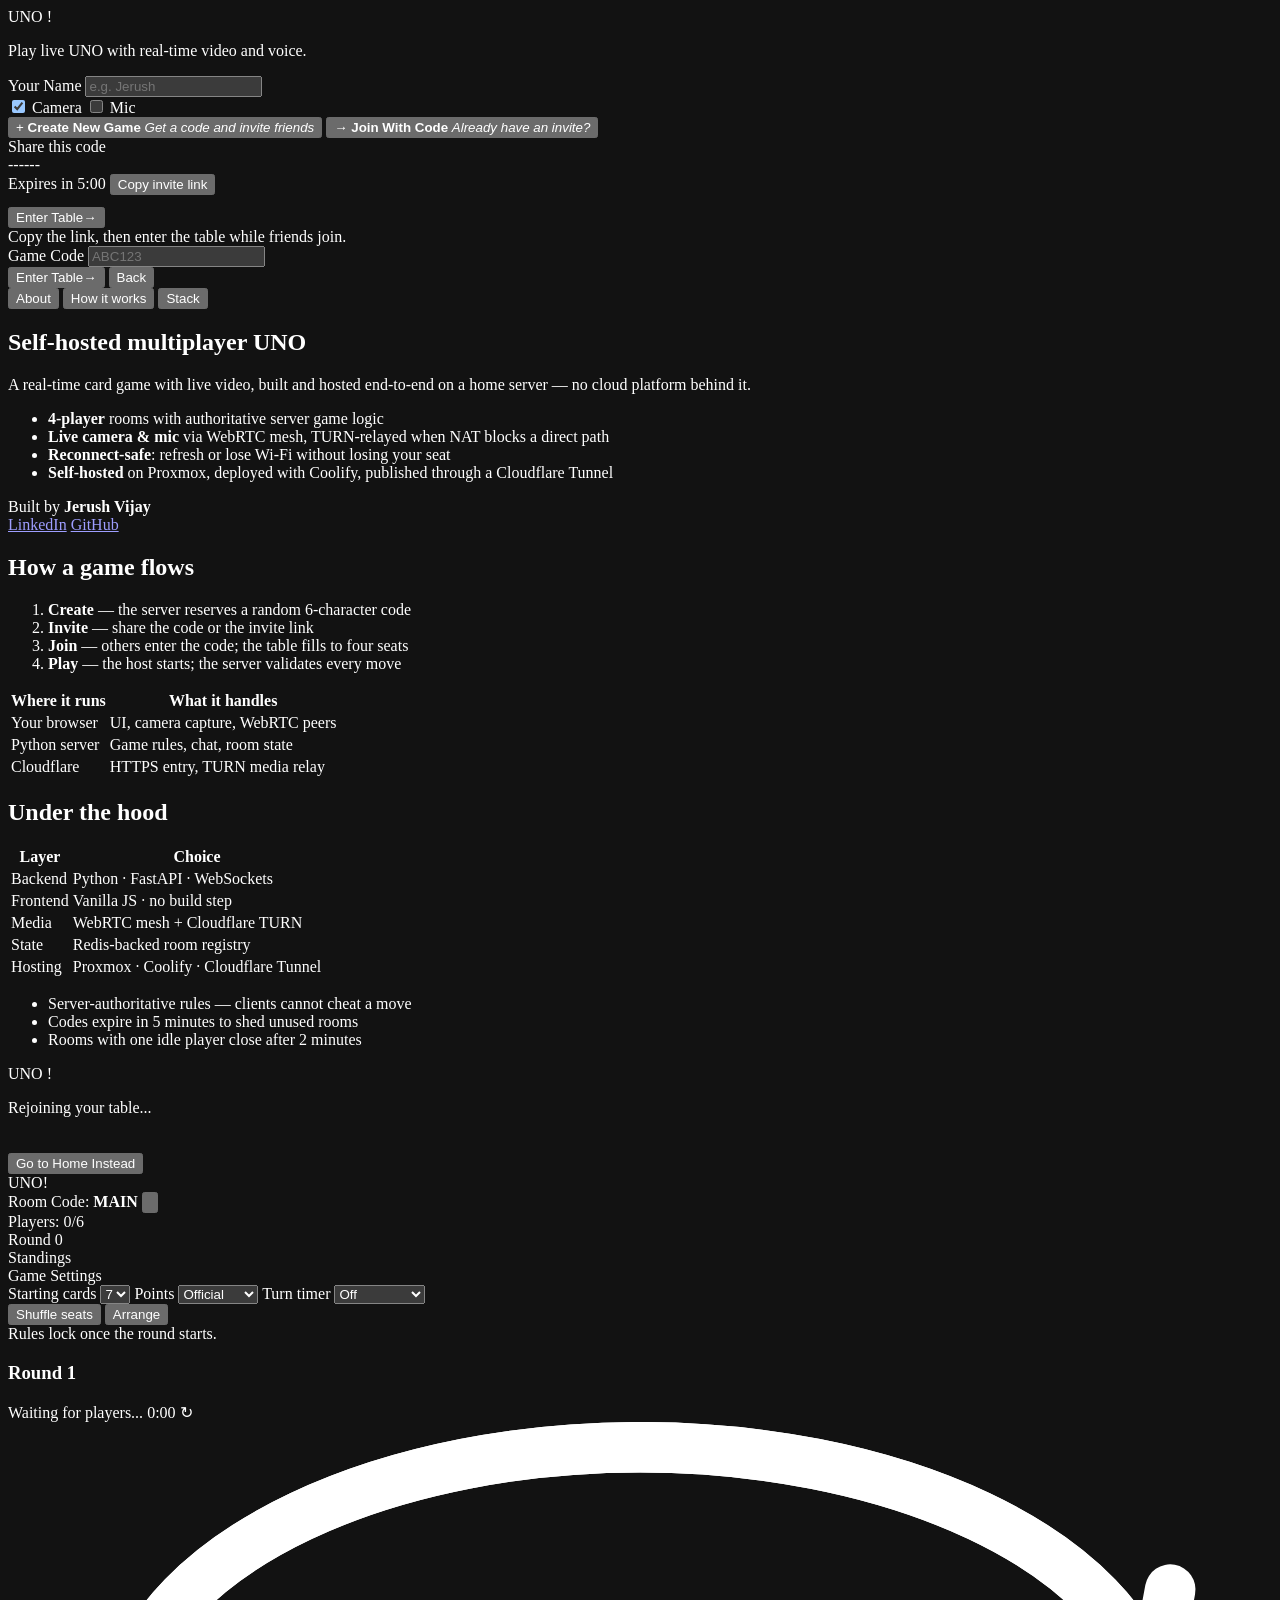
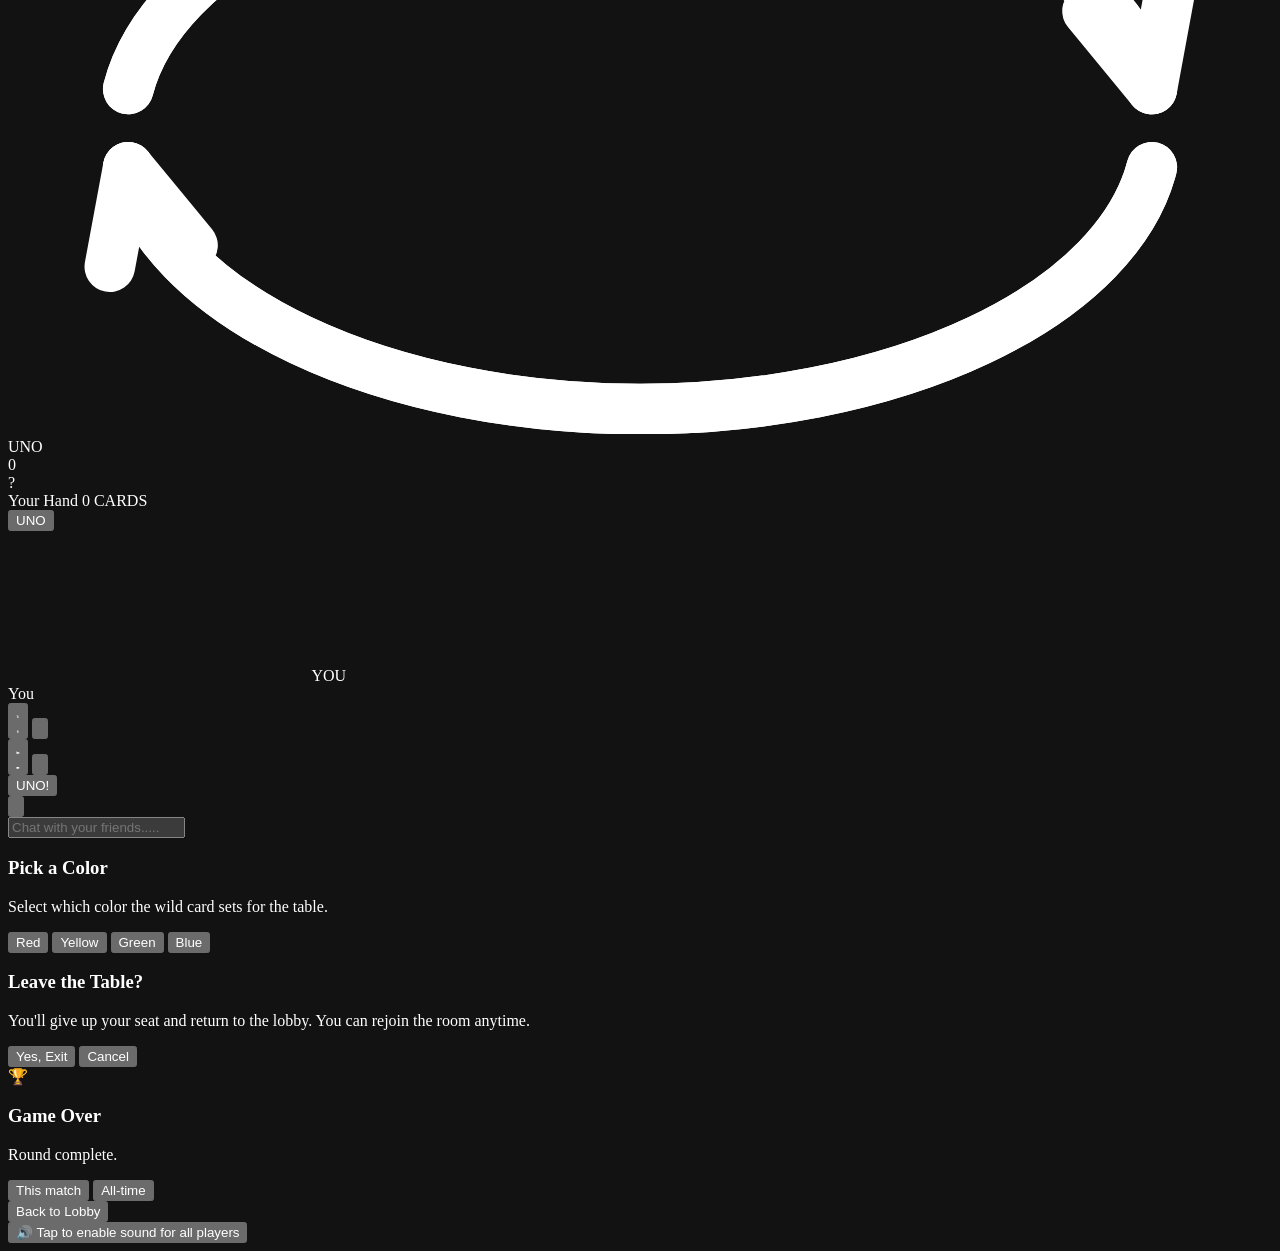
==== static/index.html @ 20436a04 "Fix the direction ring: draw it solid, and unify the type scale The ring shipped dashed. stroke-dash" ====
<!DOCTYPE html>
<html lang="en">
<head>
<meta charset="UTF-8"/>
<meta name="viewport" content="width=device-width, initial-scale=1.0, maximum-scale=1.0, user-scalable=no, viewport-fit=cover"/>
<title>UNO Online — Live Video Arena</title>
<meta name="color-scheme" content="dark"/>
<meta http-equiv="Cache-Control" content="no-cache, no-store, must-revalidate"/>
<meta http-equiv="Pragma" content="no-cache"/>
<meta http-equiv="Expires" content="0"/>
<link rel="preconnect" href="https://fonts.googleapis.com"/>
<link rel="preconnect" href="https://fonts.gstatic.com" crossorigin="anonymous"/>
<link href="https://fonts.googleapis.com/css2?family=Jersey+10&family=Roboto+Mono:wght@400;500;600;700&display=swap" rel="stylesheet"/>
<link rel="stylesheet" href="/style.css"/>
</head>
<body>

<div class="ambient-bg" id="ambientBg"></div>

<!-- ============================ WELCOME / HOME ============================ -->
<div id="home">
  <div class="home-shell">

    <!-- LEFT: the two actions a player actually needs -->
    <section class="home-actions">
      <div class="lobby-brand">
        <span class="logo-uno">UNO</span>
        <span class="logo-excl">!</span>
      </div>
      <p class="home-tagline">Play live UNO with real-time video and voice.</p>

      <div class="form-group">
        <label for="inputName">Your Name</label>
        <input type="text" id="inputName" maxlength="20" placeholder="e.g. Jerush" autocomplete="off"/>
      </div>

      <div class="media-toggles">
        <label class="media-toggle-card">
          <input type="checkbox" id="checkCamera" checked/>
          <span>Camera</span>
        </label>
        <label class="media-toggle-card">
          <input type="checkbox" id="checkMic"/>
          <span>Mic</span>
        </label>
      </div>

      <button class="btn-action btn-create" id="btnCreateGame">
        <span class="btn-action-icon">&#43;</span>
        <span class="btn-action-copy">
          <strong>Create New Game</strong>
          <em>Get a code and invite friends</em>
        </span>
      </button>

      <button class="btn-action btn-join" id="btnShowJoin">
        <span class="btn-action-icon">&#8594;</span>
        <span class="btn-action-copy">
          <strong>Join With Code</strong>
          <em>Already have an invite?</em>
        </span>
      </button>

      <!-- shown after Create: the generated code + copy link -->
      <div class="code-panel hidden" id="codePanel">
        <div class="code-panel-label">Share this code</div>
        <div class="code-value" id="codeValue">------</div>
        <div class="code-meta">
          <span id="codeCountdown">Expires in 5:00</span>
          <button class="code-copy" id="btnCopyInvite" type="button">Copy invite link</button>
        </div>
        <button class="btn-primary" id="btnEnterTable" style="margin-top:12px;">
          <span>Enter Table</span><span>&rarr;</span>
        </button>
        <div class="code-hint" id="codeHint">Copy the link, then enter the table while friends join.</div>
      </div>

      <!-- shown after Join: the code entry form -->
      <div class="join-panel hidden" id="joinPanel">
        <div class="form-group">
          <label for="inputCode">Game Code</label>
          <input type="text" id="inputCode" maxlength="6" placeholder="ABC123"
                 autocomplete="off" autocapitalize="characters" spellcheck="false"/>
        </div>
        <button class="btn-primary" id="btnJoinWithCode">
          <span>Enter Table</span><span>&rarr;</span>
        </button>
        <button class="btn-ghost" id="btnCancelJoin" type="button">Back</button>
      </div>

      <div class="lobby-err" id="lobbyErr"></div>
    </section>

    <!-- RIGHT: compact portfolio / how-it-works, no scrolling -->
    <section class="home-info">
      <div class="info-tabs" role="tablist">
        <button class="info-tab active" data-tab="about" role="tab">About</button>
        <button class="info-tab" data-tab="how" role="tab">How it works</button>
        <button class="info-tab" data-tab="stack" role="tab">Stack</button>
      </div>

      <div class="info-body">
        <div class="info-pane active" data-pane="about">
          <h2>Self-hosted multiplayer UNO</h2>
          <p class="info-lede">
            A real-time card game with live video, built and hosted end-to-end
            on a home server &mdash; no cloud platform behind it.
          </p>
          <ul class="info-points">
            <li><b>4-player</b> rooms with authoritative server game logic</li>
            <li><b>Live camera &amp; mic</b> via WebRTC mesh, TURN-relayed when NAT blocks a direct path</li>
            <li><b>Reconnect-safe</b>: refresh or lose Wi-Fi without losing your seat</li>
            <li><b>Self-hosted</b> on Proxmox, deployed with Coolify, published through a Cloudflare Tunnel</li>
          </ul>
          <div class="info-built">
            <span class="info-built-label">Built by</span>
            <strong>Jerush Vijay</strong>
          </div>
          <div class="info-links">
            <a href="https://www.linkedin.com/in/jerush-vijay-8222a5317/" target="_blank" rel="noopener">LinkedIn</a>
            <a href="https://github.com/jrush-vj" target="_blank" rel="noopener">GitHub</a>
          </div>
        </div>

        <div class="info-pane" data-pane="how">
          <h2>How a game flows</h2>
          <ol class="info-steps">
            <li><b>Create</b> &mdash; the server reserves a random 6-character code</li>
            <li><b>Invite</b> &mdash; share the code or the invite link</li>
            <li><b>Join</b> &mdash; others enter the code; the table fills to four seats</li>
            <li><b>Play</b> &mdash; the host starts; the server validates every move</li>
          </ol>
          <table class="info-table">
            <thead><tr><th>Where it runs</th><th>What it handles</th></tr></thead>
            <tbody>
              <tr><td>Your browser</td><td>UI, camera capture, WebRTC peers</td></tr>
              <tr><td>Python server</td><td>Game rules, chat, room state</td></tr>
              <tr><td>Cloudflare</td><td>HTTPS entry, TURN media relay</td></tr>
            </tbody>
          </table>
        </div>

        <div class="info-pane" data-pane="stack">
          <h2>Under the hood</h2>
          <table class="info-table">
            <thead><tr><th>Layer</th><th>Choice</th></tr></thead>
            <tbody>
              <tr><td>Backend</td><td>Python &middot; FastAPI &middot; WebSockets</td></tr>
              <tr><td>Frontend</td><td>Vanilla JS &middot; no build step</td></tr>
              <tr><td>Media</td><td>WebRTC mesh + Cloudflare TURN</td></tr>
              <tr><td>State</td><td>Redis-backed room registry</td></tr>
              <tr><td>Hosting</td><td>Proxmox &middot; Coolify &middot; Cloudflare Tunnel</td></tr>
            </tbody>
          </table>
          <ul class="info-points">
            <li>Server-authoritative rules &mdash; clients cannot cheat a move</li>
            <li>Codes expire in 5 minutes to shed unused rooms</li>
            <li>Rooms with one idle player close after 2 minutes</li>
          </ul>
        </div>
      </div>
    </section>

  </div>
</div>

<!-- ============================ RECONNECT SCREEN ============================ -->
<div id="reconnectScreen" class="hidden">
  <div class="lobby-modal">
    <div class="lobby-brand">
      <span class="logo-uno">UNO</span>
      <span class="logo-excl">!</span>
    </div>
    <p class="lobby-tagline" id="reconnectText">Rejoining your table...</p>
    <div class="spinner"></div>
    <button class="btn-primary" id="btnCancelReconnect" style="margin-top:20px;">Go to Home Instead</button>
  </div>
</div>

<!-- ============================ GAME VIEW ============================ -->
<div id="game-view">

  <!-- ---------------------------------------------------------------------
       TOP BAR — Figma: 0,0 1920x60 · fill #000 · 0.5px #1E1E1E inside stroke
       UNO! logo 64px Jersey 10 @ x36/y-5 · Room Code chip 299x40 @ x1611/y10
       --------------------------------------------------------------------- -->
  <header class="top-bar">
    <div class="top-bar-brand">
      <span class="logo-uno">UNO</span><span class="logo-excl">!</span>
    </div>

    <div class="top-bar-actions">
      <div class="room-chip" id="btnCopyRoom" title="Click to copy the invite link">
        <span class="room-chip-label">Room Code:</span>
        <strong class="room-chip-code" id="headerRoomLabel">MAIN</strong>
        <button class="room-chip-copy" id="btnCopyRoomIcon" type="button" title="Copy invite link">
          <svg viewBox="0 0 24 24" fill="none" stroke="currentColor" stroke-width="2"
               stroke-linecap="round" stroke-linejoin="round" aria-hidden="true">
            <rect x="9" y="9" width="12.5" height="12.5" rx="2.6"/>
            <path d="M5.6 15.6H5a2.2 2.2 0 0 1-2.2-2.2V5.2A2.2 2.2 0 0 1 5 3h8.2a2.2 2.2 0 0 1 2.2 2.2V6"/>
          </svg>
        </button>
      </div>
      <div class="player-count-chip" id="playerCountChip">Players: 0/6</div>
      <div class="player-count-chip" id="roundChip" title="Round number">Round 0</div>
    </div>
  </header>

  <main class="table-view" id="tableView">

    <!-- =====================================================================
         OPPONENT SEATS — generated at runtime.
         The tiles are placed on an arc around the table by layoutTable(), one
         tile per seated opponent, so 1..5 opponents always sit symmetrically
         instead of leaving hardcoded gaps. Empty seats are not rendered.
         ===================================================================== -->
    <div id="seatLayer" class="seat-layer"></div>

    <!-- Mid-game standings, bottom-left. Kept out of the way of the seats. -->
    <div class="match-leaderboard" id="matchLeaderboard">
      <div class="match-leaderboard-title">Standings</div>
      <div id="matchLeaderboardRows"></div>
    </div>

    <!-- Host-only rules panel, shown in the lobby before a round starts. -->
    <div class="settings-panel hidden" id="settingsPanel">
      <div class="settings-title">Game Settings</div>
      <label class="settings-row">
        <span>Starting cards</span>
        <select id="setStartingCards">
          <option value="7">7</option>
          <option value="5">5</option>
        </select>
      </label>
      <label class="settings-row">
        <span>Points</span>
        <select id="setPointsMode">
          <option value="official">Official</option>
          <option value="wins">Wins only</option>
        </select>
      </label>
      <label class="settings-row">
        <span>Turn timer</span>
        <select id="setTurnTimer">
          <option value="0">Off</option>
          <option value="30">30 seconds</option>
          <option value="60">60 seconds</option>
        </select>
      </label>
      <div class="settings-actions">
        <button type="button" id="btnShuffleSeats">Shuffle seats</button>
        <button type="button" id="btnArrangeSeats">Arrange</button>
      </div>
      <div class="settings-lock" id="settingsLock">Rules lock once the round starts.</div>
    </div>

    <!-- Shown to everyone the moment a round begins. -->
    <div class="round-toast" id="roundToast">
      <h3 id="roundToastTitle">Round 1</h3>
      <ul id="roundToastList"></ul>
    </div>

    <!-- Prebuilt opponent tile used as the template for each seat. Cloned and
         positioned by layoutTable(); never displayed itself. -->
    <template id="seatTemplate">
      <div class="seat-slot">
        <div class="player-pod">
          <button class="btn-kick-player" type="button" title="Kick player" aria-label="Kick player" hidden>Kick</button>
          <span class="seat-order-badge" hidden></span>
          <div class="camera-box">
            <video autoplay playsinline webkit-playsinline muted></video>
            <audio autoplay class="peer-audio" muted></audio>
            <div class="mic-meter"><div class="mic-meter-fill"></div></div>
            <span class="cam-name-text">Player</span>
            <span class="seat-score-text">0</span>
          </div>
          <div class="opp-card-tray"></div>
        </div>
      </div>
    </template>

    <!-- =================================================================
         CENTRE OF THE TABLE — the empty void in the Figma frame.
         Every game element lives here so the shell stays pixel-identical:
         turn banner · draw + discard piles · opponent card counts · my hand
         ================================================================= -->
    <div class="table-center" id="feltTable">

      <div class="table-turn-banner" id="tableTurnBanner">
        <span class="turn-pulse-dot"></span>
        <span class="turn-banner-text" id="turnBannerText">Waiting for players...</span>
        <span class="turn-banner-sep"></span>
        <span class="turn-timer-chip" id="turnTimerChip">0:00</span>
        <span class="direction-arrow-orb" id="directionArrow" title="Play direction">&#8635;</span>
        <span class="color-status-orb" id="colorOrb" style="background:#444;color:#444;"></span>
      </div>

      <div class="table-piles">
        <!-- Play-direction ring: a loop of two arcs, each ending in an
             arrowhead, wrapping the draw and discard piles so the direction
             reads from the middle of the table rather than only from the small
             glyph in the banner.

             It is an ellipse, not a circle. The piles are wider than they are
             tall, and the centre column is packed between the turn banner and
             the Start button, so a circle wide enough to clear the cards would
             run through both.

             The arrowheads sit at the far left and far right, where the ring
             has room to spare, rather than at the top and bottom where the
             banner and the button crowd it. Left-pointing-up plus
             right-pointing-down is how clockwise reads.

             The arcs are drawn solid. An earlier version dashed the ring
             itself to animate it, which painted only a tenth of the loop and
             left no ring to see; the motion is a separate shimmer on top. -->
        <span class="pile-loop" id="pileLoop" aria-hidden="true">
          <svg class="pile-loop-svg" viewBox="0 0 225 109" fill="none"
               stroke="currentColor" stroke-width="9"
               stroke-linecap="round" stroke-linejoin="round">
            <defs>
              <g id="pileLoopArcs">
                <!-- lower arc, travelling right to left along the bottom -->
                <path pathLength="100" d="M 203.61 61.46 A 92 50 0 0 1 21.40 61.46"/>
                <!-- upper arc, travelling left to right along the top -->
                <path pathLength="100" d="M 21.40 47.54 A 92 50 0 0 1 203.61 47.54"/>
              </g>
            </defs>

            <use href="#pileLoopArcs" class="pile-loop-track"/>
            <use href="#pileLoopArcs" class="pile-loop-flow"/>

            <!-- arrowheads, one at the end of each arc. Each is drawn as a V
                 straddling the direction of travel at that point: the bottom
                 arc arrives travelling up-and-left, the top arc down-and-right,
                 which is what clockwise looks like on the left and right of a
                 ring. The two are point-symmetric about (112.5, 54.5). -->
            <polyline points="18.12,79.16 21.40,61.46 32.85,75.35"/>
            <polyline points="206.88,29.84 203.61,47.54 192.15,33.65"/>
          </svg>
        </span>

        <div class="draw-deck-3d disabled" id="btnDrawDeck" title="Click to draw a card">
          <div class="deck-uno-badge"><span class="deck-uno-text">UNO</span></div>
          <div class="deck-count-tag" id="deckCountLabel">0</div>
        </div>

        <div class="discard-slot">
          <div class="discard-card-shadow"></div>
          <div id="discardTopCardContainer">
            <div class="uno-card card-black lg">
              <div class="uno-card-oval"><span class="card-symbol-center">?</span></div>
            </div>
          </div>
        </div>
      </div>

      <!-- These two are flow children, not overlays: the centre cluster is
           measured to place the bands around it, and an absolutely positioned
           child would not count towards that measurement, so the rows would
           silently spill past the bottom of the space reserved for them. -->
      <button class="btn-start-game" id="btnStartGame" style="display:none;">Start Game</button>

      <div class="centre-seats" id="centreSeats"></div>

      <div class="my-hand-panel" id="myHandPanel">
        <div class="my-hand-header">
          <div class="my-hand-title">
            <span>Your Hand</span>
            <span class="hand-count-tag" id="myHandCountTag">0 CARDS</span>
          </div>
          <button class="btn-call-uno" id="btnCallUno">UNO</button>
        </div>
        <div class="my-hand-cards-fan" id="myHandCardsContainer"></div>
      </div>
    </div>

    <!-- ==================== MY SEAT (the host tile) ==================== -->
    <div class="seat-slot slot-me" id="myPodSlot">
      <div class="player-pod my-cam-pod" id="myCamPod">
        <div class="camera-box" id="myCamBox">
          <video autoplay playsinline webkit-playsinline muted></video>
          <span class="cam-seat-tag" id="mySeatTag">YOU</span>
          <div class="mic-meter"><div class="mic-meter-fill"></div></div>
          <span class="cam-name-text" id="myNameText">You</span>
        </div>
      </div>
    </div>
  </main>

  <!-- card flight overlay (deal + play animations) -->
  <div class="fx-layer" id="fxLayer"></div>

  <!-- ============ BOTTOM CONTROL BAR — Figma exact spec ============ -->
  <div class="control-bar" id="controlBar">
    <div class="call-control-pill">

      <div class="split-ctrl-group" id="micGroup">
        <button class="split-main-btn" id="btnToggleMic" type="button" title="Toggle Microphone">
          <svg class="ico ico-off" viewBox="0 0 24 24" fill="currentColor" aria-hidden="true">
            <path d="M19 11h-1.7c0 .74-.16 1.43-.43 2.05l1.23 1.23c.56-.98.9-2.09.9-3.28zm-4.02.17c0-.06.02-.11.02-.17V5c0-1.66-1.34-3-3-3S9 3.34 9 5v.18l5.98 5.99zM4.27 3L3 4.27l6.01 6.01V11c0 1.66 1.33 3 2.99 3 .22 0 .44-.03.65-.08l1.66 1.66c-.71.33-1.5.52-2.31.52-2.76 0-5.3-2.1-5.3-5.1H5c0 3.41 2.72 6.23 6 6.72V21h2v-3.28c.91-.13 1.77-.45 2.54-.9L19.73 21 21 19.73 4.27 3z"/>
          </svg>
          <svg class="ico ico-on" viewBox="0 0 24 24" fill="currentColor" aria-hidden="true">
            <path d="M12 14c1.66 0 3-1.34 3-3V5c0-1.66-1.34-3-3-3S9 3.34 9 5v6c0 1.66 1.34 3 3 3z"/>
            <path d="M17 11c0 2.76-2.24 5-5 5s-5-2.24-5-5H5c0 3.53 2.61 6.43 6 6.92V21h2v-3.08c3.39-.49 6-3.39 6-6.92h-2z"/>
          </svg>
        </button>
        <button class="split-chevron-btn" id="btnMicSettings" type="button" title="Microphone Settings">
          <svg class="chev" viewBox="0 0 16 9" fill="currentColor" aria-hidden="true">
            <path d="M8 9 0.6 1.6 2.1 0.1 8 6 13.9 0.1 15.4 1.6z"/>
          </svg>
        </button>
      </div>

      <div class="video-ctrl-group muted" id="camGroup">
        <button class="video-main-btn" id="btnToggleCam" type="button" title="Toggle Camera">
          <svg class="ico ico-off" viewBox="0 0 24 24" fill="currentColor" aria-hidden="true">
            <path d="M21 6.5l-4 4V7c0-.55-.45-1-1-1H9.82L21 17.18V6.5zM3.27 2L2 3.27 4.73 6H4c-.55 0-1 .45-1 1v10c0 .55.45 1 1 1h12c.21 0 .39-.08.54-.18L19.73 21 21 19.73 3.27 2z"/>
          </svg>
          <svg class="ico ico-on" viewBox="0 0 24 24" fill="currentColor" aria-hidden="true">
            <path d="M17 10.5V7c0-.55-.45-1-1-1H4c-.55 0-1 .45-1 1v10c0 .55.45 1 1 1h12c.55 0 1-.45 1-1v-3.5l4 4v-11l-4 4z"/>
          </svg>
        </button>
        <button class="video-chevron-btn" id="btnCamSettings" type="button" title="Camera Settings">
          <svg class="chev" viewBox="0 0 16 9" fill="currentColor" aria-hidden="true">
            <path d="M8 9 0.6 1.6 2.1 0.1 8 6 13.9 0.1 15.4 1.6z"/>
          </svg>
        </button>
      </div>

      <button class="btn-call-uno-ctrl" id="btnCallUnoCtrl" type="button" title="Call UNO">UNO!</button>
    </div>

    <button class="btn-end-call" id="btnExitTable" type="button" title="Leave Table">
      <svg viewBox="0 0 24 24" fill="currentColor" aria-hidden="true">
        <path d="M12 9c-1.6 0-3.15.25-4.6.72v3.1c0 .39-.23.74-.56.9-.98.49-1.87 1.12-2.66 1.85-.18.18-.43.28-.7.28-.28 0-.53-.11-.71-.29L.29 13.08c-.18-.17-.29-.42-.29-.7 0-.28.11-.53.29-.71C3.34 8.78 7.46 7 12 7s8.66 1.78 11.71 4.67c.18.18.29.43.29.71 0 .28-.11.53-.29.7l-2.48 2.48c-.18.18-.43.29-.71.29-.27 0-.52-.11-.7-.28-.79-.74-1.69-1.36-2.67-1.85-.33-.16-.56-.5-.56-.9v-3.1C15.15 9.25 13.6 9 12 9z"/>
      </svg>
    </button>
  </div>

  <!-- ============ CHAT — 1364,1192 532x62 ============ -->
  <div class="chat-panel" id="chatPanel">
    <div class="chat-log" id="chatLog"></div>
    <form class="chat-box" id="chatForm" autocomplete="off">
      <input class="chat-input" id="chatInput" type="text" maxlength="200"
             placeholder="Chat with your friends....." aria-label="Chat message"/>
    </form>
  </div>

  <!-- mic / camera device pickers -->
  <div class="device-menu" id="deviceMenu"></div>
</div>

<!-- ============================ MODALS ============================ -->
<div class="modal-overlay" id="modalColorChoice">
  <div class="modal-card">
    <h3>Pick a Color</h3>
    <p>Select which color the wild card sets for the table.</p>
    <div class="color-choice-grid">
      <button class="btn-color-choice red" data-color="red">Red</button>
      <button class="btn-color-choice yellow" data-color="yellow">Yellow</button>
      <button class="btn-color-choice green" data-color="green">Green</button>
      <button class="btn-color-choice blue" data-color="blue">Blue</button>
    </div>
  </div>
</div>

<!-- Exit confirmation -->
<div class="modal-overlay" id="modalConfirmExit">
  <div class="modal-card">
    <h3>Leave the Table?</h3>
    <p>You'll give up your seat and return to the lobby. You can rejoin the room anytime.</p>
    <div class="exit-modal-actions">
      <button class="btn-exit-yes" id="btnConfirmExitYes">Yes, Exit</button>
      <button class="btn-exit-no" id="btnConfirmExitNo">Cancel</button>
    </div>
  </div>
</div>

<!-- Game Over + Leaderboard -->
<div class="modal-overlay" id="modalGameOver">
  <div class="modal-card modal-card-wide">
    <span class="victory-trophy" id="gameOverTrophy">&#127942;</span>
    <h3 id="gameOverTitle">Game Over</h3>
    <p id="gameOverMsg">Round complete.</p>
    <div class="lb-tabs">
      <button class="lb-tab active" id="lbTabMatch" type="button">This match</button>
      <button class="lb-tab" id="lbTabAllTime" type="button">All-time</button>
    </div>
    <div class="leaderboard" id="leaderboardBox"></div>
    <div class="leaderboard hidden" id="allTimeBox"></div>
    <div class="gameover-actions">
      <button class="btn-primary" id="btnPlayAgain" style="display:none;">Continue Playing</button>
      <button class="btn-secondary" id="btnBackToLobby">Back to Lobby</button>
    </div>
  </div>
</div>

<div id="toast-container"></div>

<button id="audioUnlockBanner" type="button">
  <span>&#128266;</span>
  <span>Tap to enable sound for all players</span>
</button>

<script src="/app.js"></script>
</body>
</html>
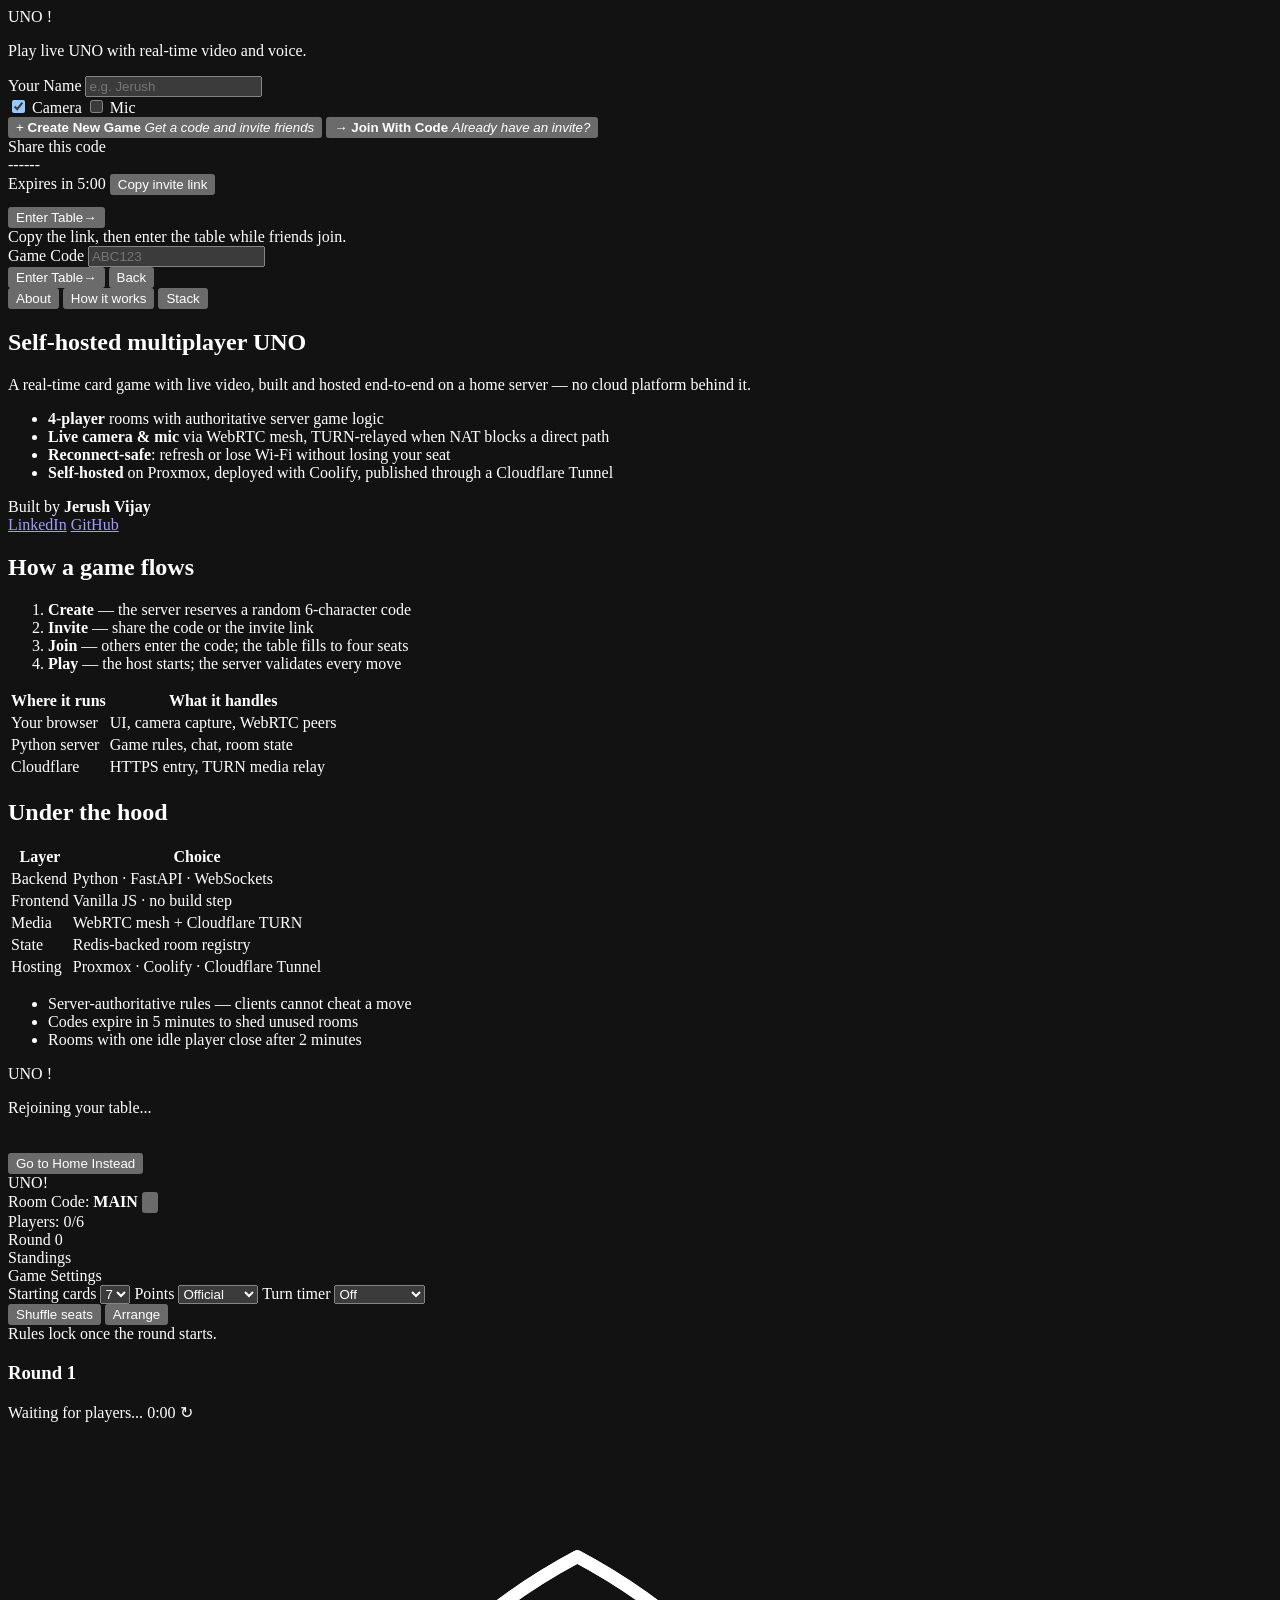
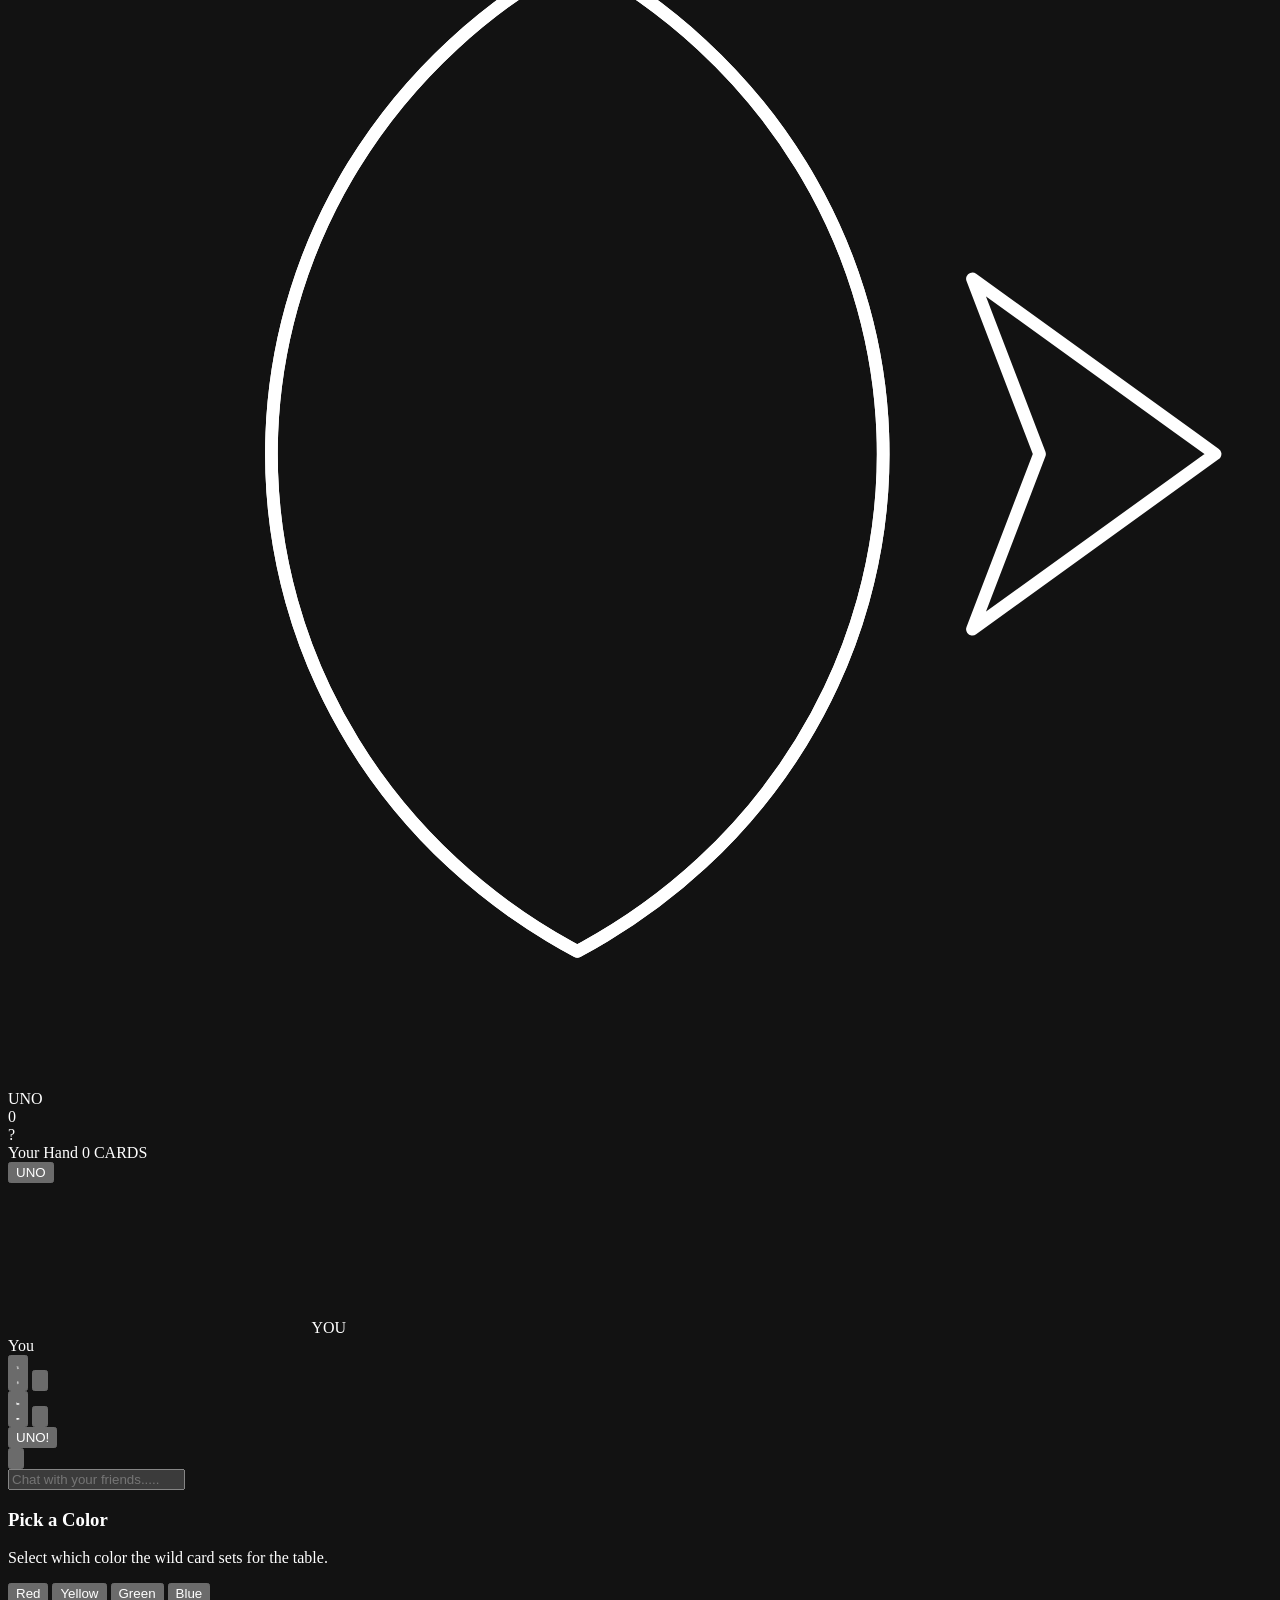
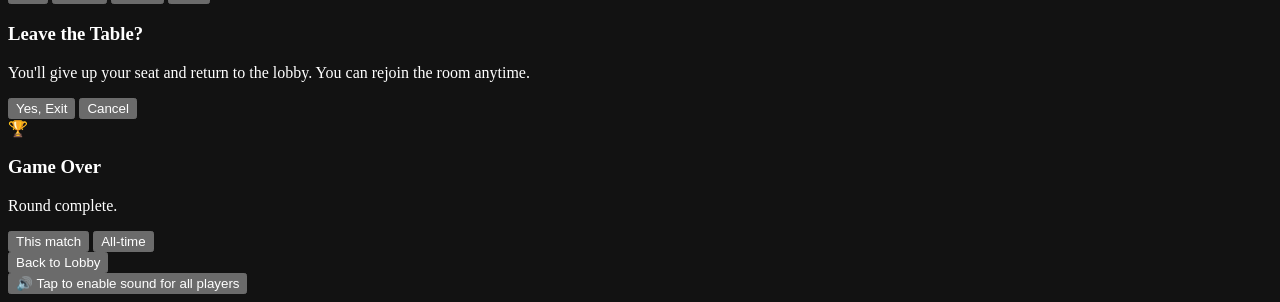
==== commit 4066bcbf: "Loop fixed" ====
--- a/static/index.html
+++ b/static/index.html
@@ -296,47 +296,41 @@
       </div>
 
       <div class="table-piles">
-        <!-- Play-direction ring: a loop of two arcs, each ending in an
-             arrowhead, wrapping the draw and discard piles so the direction
-             reads from the middle of the table rather than only from the small
-             glyph in the banner.
-
-             It is an ellipse, not a circle. The piles are wider than they are
-             tall, and the centre column is packed between the turn banner and
-             the Start button, so a circle wide enough to clear the cards would
-             run through both.
-
-             The arrowheads sit at the far left and far right, where the ring
-             has room to spare, rather than at the top and bottom where the
-             banner and the button crowd it. Left-pointing-up plus
-             right-pointing-down is how clockwise reads.
-
-             The arcs are drawn solid. An earlier version dashed the ring
-             itself to animate it, which painted only a tenth of the loop and
-             left no ring to see; the motion is a separate shimmer on top. -->
+        <!-- Play-direction ring. It wraps the two piles so the direction reads
+             from the middle of the table, where the eye already is, instead of
+             only from the small glyph in the banner.
+
+             It is an ellipse, not a circle: the piles are wider than they are
+             tall, and the centre column is packed tightly between the turn
+             banner above and the hand below, so a circle of the width needed
+             to clear them would run straight through both.
+
+             The ring is a single stroke with a real arrowhead, and both are
+             drawn in a 100-unit viewBox with
+             preserveAspectRatio="none" — so x reads as a share of the ring's
+             width and y as a share of its height, whatever the ring is sized
+             to, and nothing has to be recomputed per resolution. The arc runs
+             a full 360 degrees with a gap punched in it where the head sits,
+             so the two ends meet edge to edge under the head instead of
+             overshooting and showing a doubled stroke. -->
         <span class="pile-loop" id="pileLoop" aria-hidden="true">
-          <svg class="pile-loop-svg" viewBox="0 0 225 109" fill="none"
-               stroke="currentColor" stroke-width="9"
-               stroke-linecap="round" stroke-linejoin="round">
-            <defs>
-              <g id="pileLoopArcs">
-                <!-- lower arc, travelling right to left along the bottom -->
-                <path pathLength="100" d="M 203.61 61.46 A 92 50 0 0 1 21.40 61.46"/>
-                <!-- upper arc, travelling left to right along the top -->
-                <path pathLength="100" d="M 21.40 47.54 A 92 50 0 0 1 203.61 47.54"/>
-              </g>
-            </defs>
-
-            <use href="#pileLoopArcs" class="pile-loop-track"/>
-            <use href="#pileLoopArcs" class="pile-loop-flow"/>
-
-            <!-- arrowheads, one at the end of each arc. Each is drawn as a V
-                 straddling the direction of travel at that point: the bottom
-                 arc arrives travelling up-and-left, the top arc down-and-right,
-                 which is what clockwise looks like on the left and right of a
-                 ring. The two are point-symmetric about (112.5, 54.5). -->
-            <polyline points="18.12,79.16 21.40,61.46 32.85,75.35"/>
-            <polyline points="206.88,29.84 203.61,47.54 192.15,33.65"/>
+          <svg class="pile-loop-svg" viewBox="0 0 100 100"
+               preserveAspectRatio="none" fill="none"
+               stroke="currentColor" stroke-linecap="round" stroke-linejoin="round">
+            <!-- The arc: a full ellipse of radii 47 x 45 about the centre,
+                 broken into two 168-degree halves. The 12-degree window they
+                 leave is where the arrowhead sits, and the round caps close
+                 the gap against the base of the head. The travelling dash is
+                 an overlay on the same geometry (see .pile-loop-arc). -->
+            <path class="pile-loop-track" pathLength="100"
+                  d="M 45.04 10.65 A 47 45 0 0 1 45.04 89.35 A 47 45 0 0 1 45.04 10.65"/>
+            <path class="pile-loop-arc" pathLength="100"
+                  d="M 45.04 10.65 A 47 45 0 0 1 45.04 89.35 A 47 45 0 0 1 45.04 10.65"/>
+            <!-- Arrowhead, pointing right, on the 45-degree line through the
+                 centre: the tip on the ring's path with the notch of the
+                 tail cut in behind it, so the barbs straddle the arc. -->
+            <polygon class="pile-loop-head"
+                     points="95.5,50 76.3,63.86 81.61,50 76.3,36.14"/>
           </svg>
         </span>
 
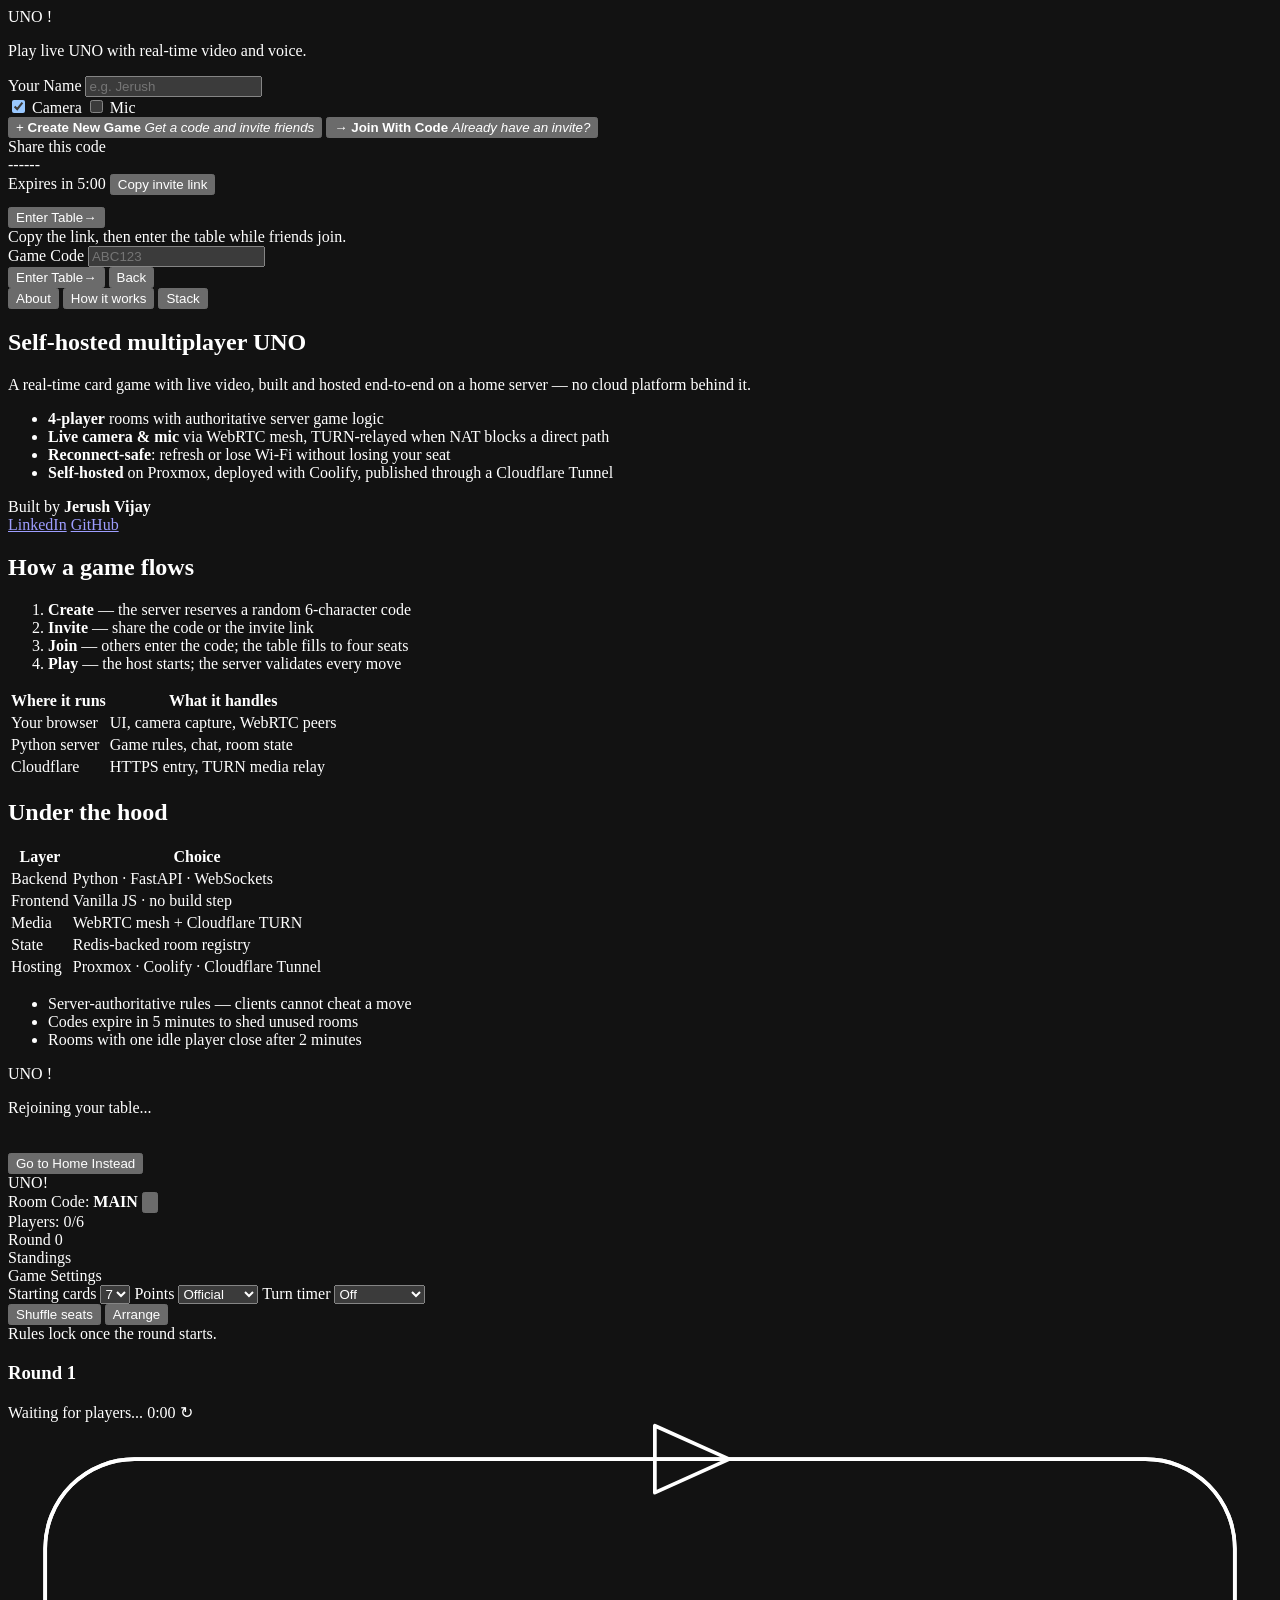
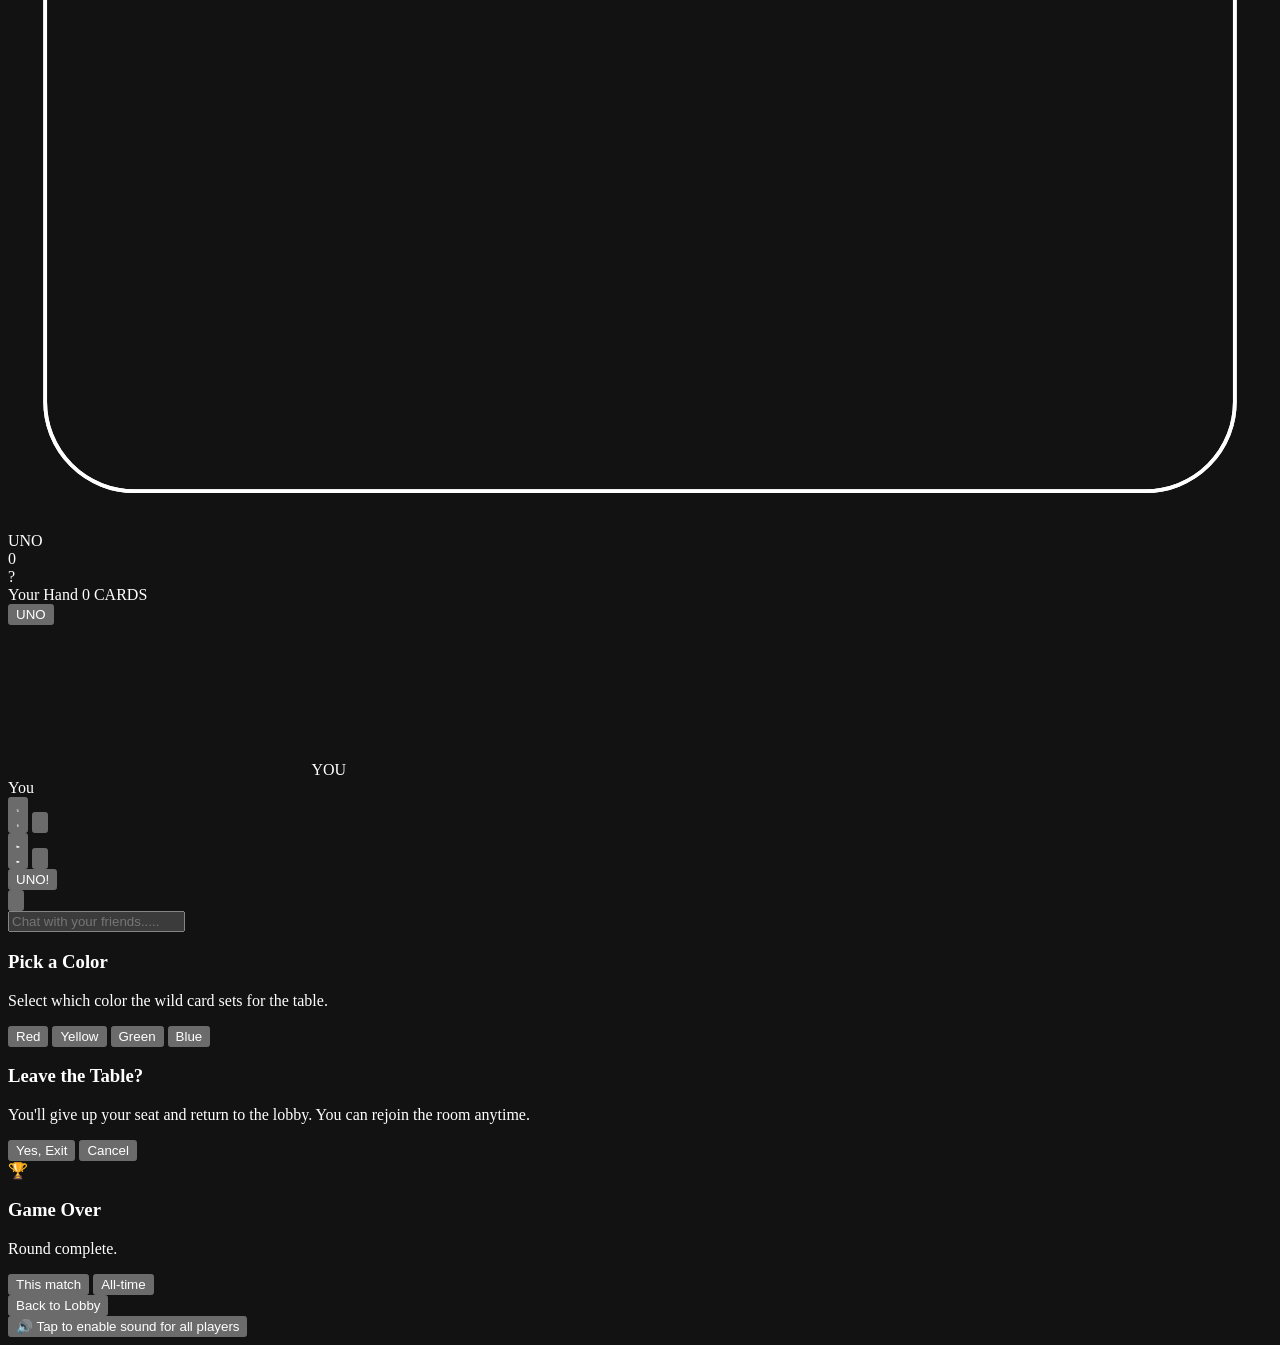
==== commit 5fc02d4c: "Arrow" ====
--- a/static/index.html
+++ b/static/index.html
@@ -300,37 +300,47 @@
              from the middle of the table, where the eye already is, instead of
              only from the small glyph in the banner.
 
-             It is an ellipse, not a circle: the piles are wider than they are
-             tall, and the centre column is packed tightly between the turn
-             banner above and the hand below, so a circle of the width needed
-             to clear them would run straight through both.
-
-             The ring is a single stroke with a real arrowhead, and both are
-             drawn in a 100-unit viewBox with
-             preserveAspectRatio="none" — so x reads as a share of the ring's
-             width and y as a share of its height, whatever the ring is sized
-             to, and nothing has to be recomputed per resolution. The arc runs
-             a full 360 degrees with a gap punched in it where the head sits,
-             so the two ends meet edge to edge under the head instead of
-             overshooting and showing a doubled stroke. -->
+             It is a rectangle with rounded corners, not a circle: the piles are
+             wider than they are tall, and the centre column is packed tightly
+             between the turn banner above and the hand below, so a circle of the
+             width needed to clear them would run straight through both.
+
+             The ring is a single stroke with a real arrowhead. Both are drawn in
+             a 340x190 viewBox with preserveAspectRatio="none", so x reads as a
+             share of the ring's width and y as a share of its height, whatever
+             the ring is sized to, and nothing has to be recomputed per
+             resolution. That attribute is load-bearing: without it the default
+             (xMidYMid meet) letterboxes this drawing inside the CSS box whenever
+             the two aspect ratios differ, which detached the arrowhead from the
+             track and clipped the top of the ring.
+
+             The arc carries a dash gap where the head sits, so the two ends
+             meet edge to edge under the head instead of overshooting and
+             showing a doubled stroke. The gap is a share of pathLength=100 and
+             is cut on the top edge, matching the head's position.
+
+             The track is inset 10 units on every side. That inset is what the
+             arrowhead is drawn into: the head's base is wider than the stroke,
+             so it needs vertical room above and below the top edge, and an SVG
+             clips to its viewBox. The head therefore lives between y=1 and y=19
+             with its tip on the track line at y=10. -->
         <span class="pile-loop" id="pileLoop" aria-hidden="true">
-          <svg class="pile-loop-svg" viewBox="0 0 100 100"
-               preserveAspectRatio="none" fill="none"
+          <svg class="pile-loop-svg" viewBox="0 0 340 190" fill="none"
+               preserveAspectRatio="none"
                stroke="currentColor" stroke-linecap="round" stroke-linejoin="round">
-            <!-- The arc: a full ellipse of radii 47 x 45 about the centre,
-                 broken into two 168-degree halves. The 12-degree window they
-                 leave is where the arrowhead sits, and the round caps close
-                 the gap against the base of the head. The travelling dash is
-                 an overlay on the same geometry (see .pile-loop-arc). -->
-            <path class="pile-loop-track" pathLength="100"
-                  d="M 45.04 10.65 A 47 45 0 0 1 45.04 89.35 A 47 45 0 0 1 45.04 10.65"/>
-            <path class="pile-loop-arc" pathLength="100"
-                  d="M 45.04 10.65 A 47 45 0 0 1 45.04 89.35 A 47 45 0 0 1 45.04 10.65"/>
-            <!-- Arrowhead, pointing right, on the 45-degree line through the
-                 centre: the tip on the ring's path with the notch of the
-                 tail cut in behind it, so the barbs straddle the arc. -->
+            <!-- Rectangular track with rounded corners enclosing both decks.
+                 Outer dimensions in viewBox: 340 x 190, rx=ry=24.
+                 pathLength="100" normalises the perimeter so the travelling dash
+                 is expressed as a percentage of the outline. -->
+            <rect class="pile-loop-track" x="10" y="10" width="320" height="170" rx="24" ry="24" />
+            <rect class="pile-loop-arc" x="10" y="10" width="320" height="170" rx="24" ry="24" pathLength="100" />
+            <!-- Arrowhead, centred on the top edge pointing clockwise (right).
+                 The tip sits on the track line (y=10) so it reads as a
+                 continuation of the stroke rather than a separate mark. The
+                 base spans y=1..19, inside the viewBox so nothing is clipped,
+                 and is 20 units wide for a recognisable taper at this scale. -->
             <polygon class="pile-loop-head"
-                     points="95.5,50 76.3,63.86 81.61,50 76.3,36.14"/>
+                     points="194,10 174,1 174,19" />
           </svg>
         </span>
 
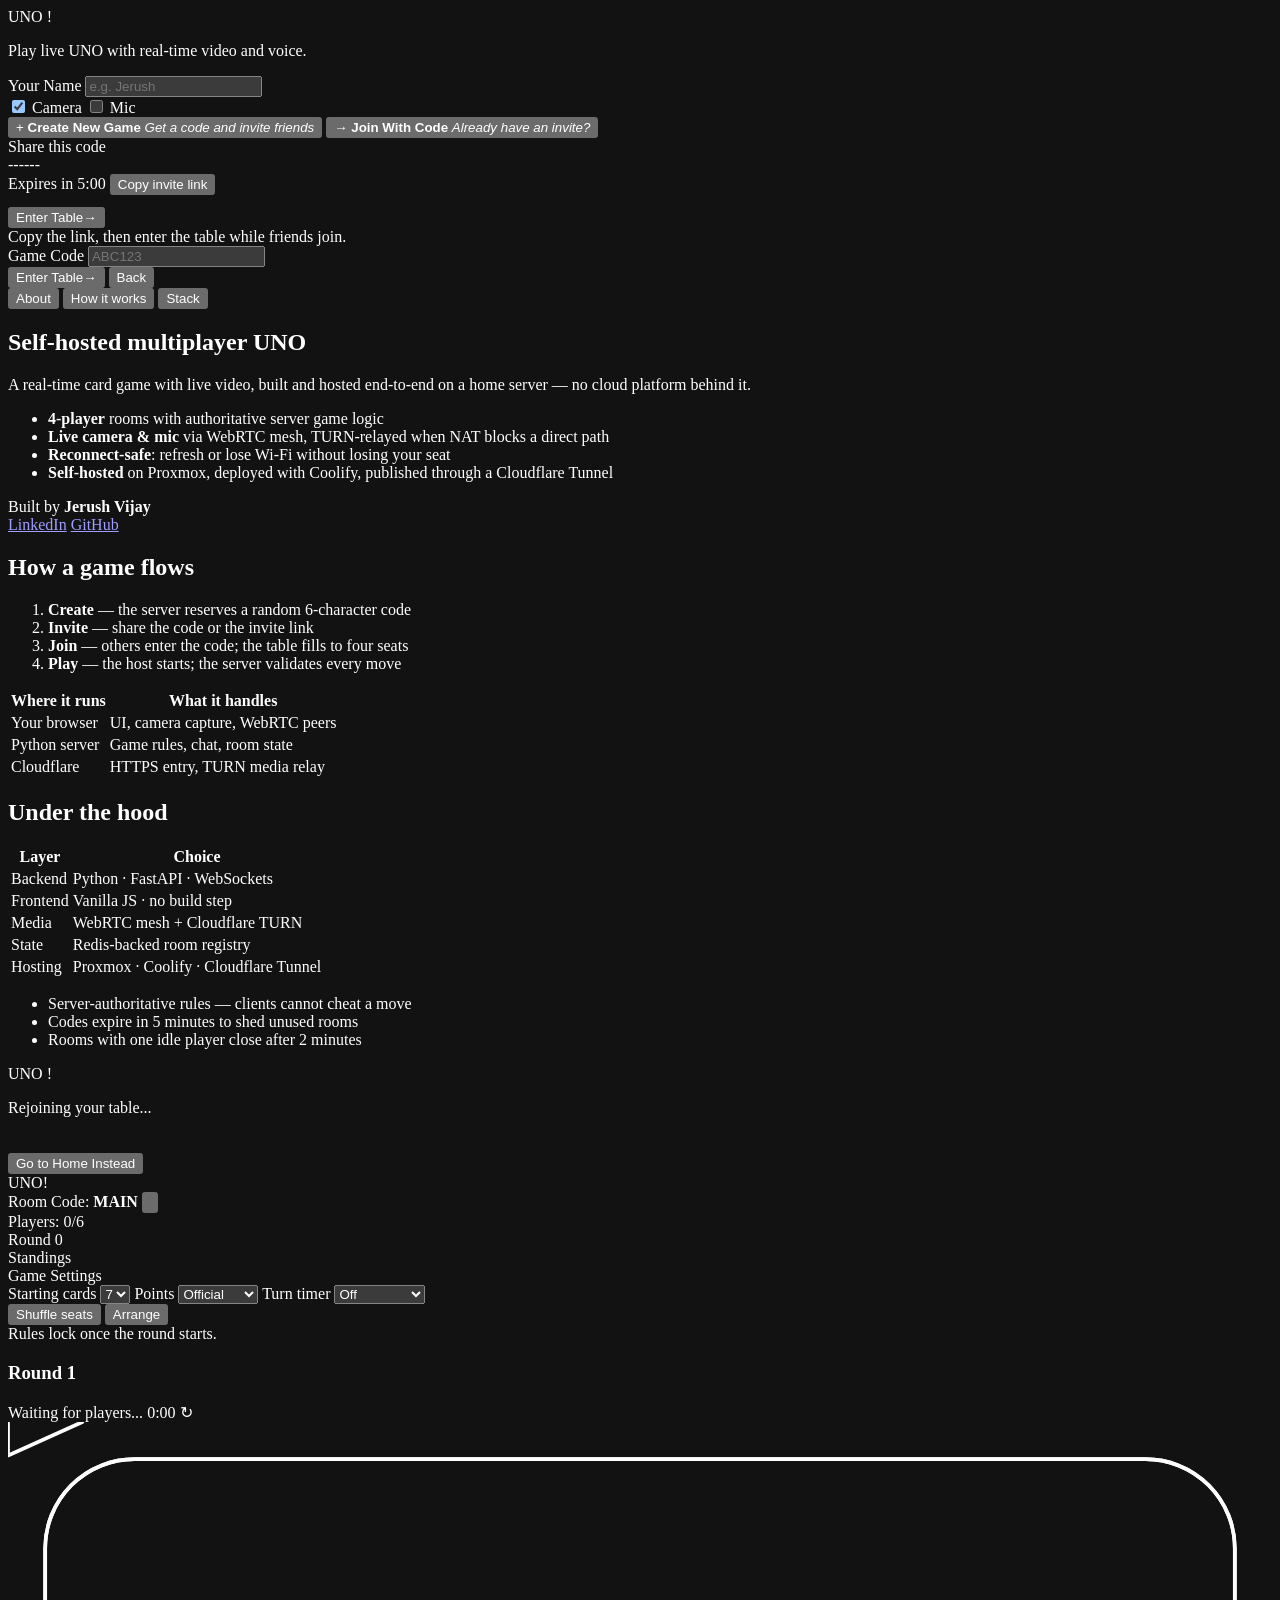
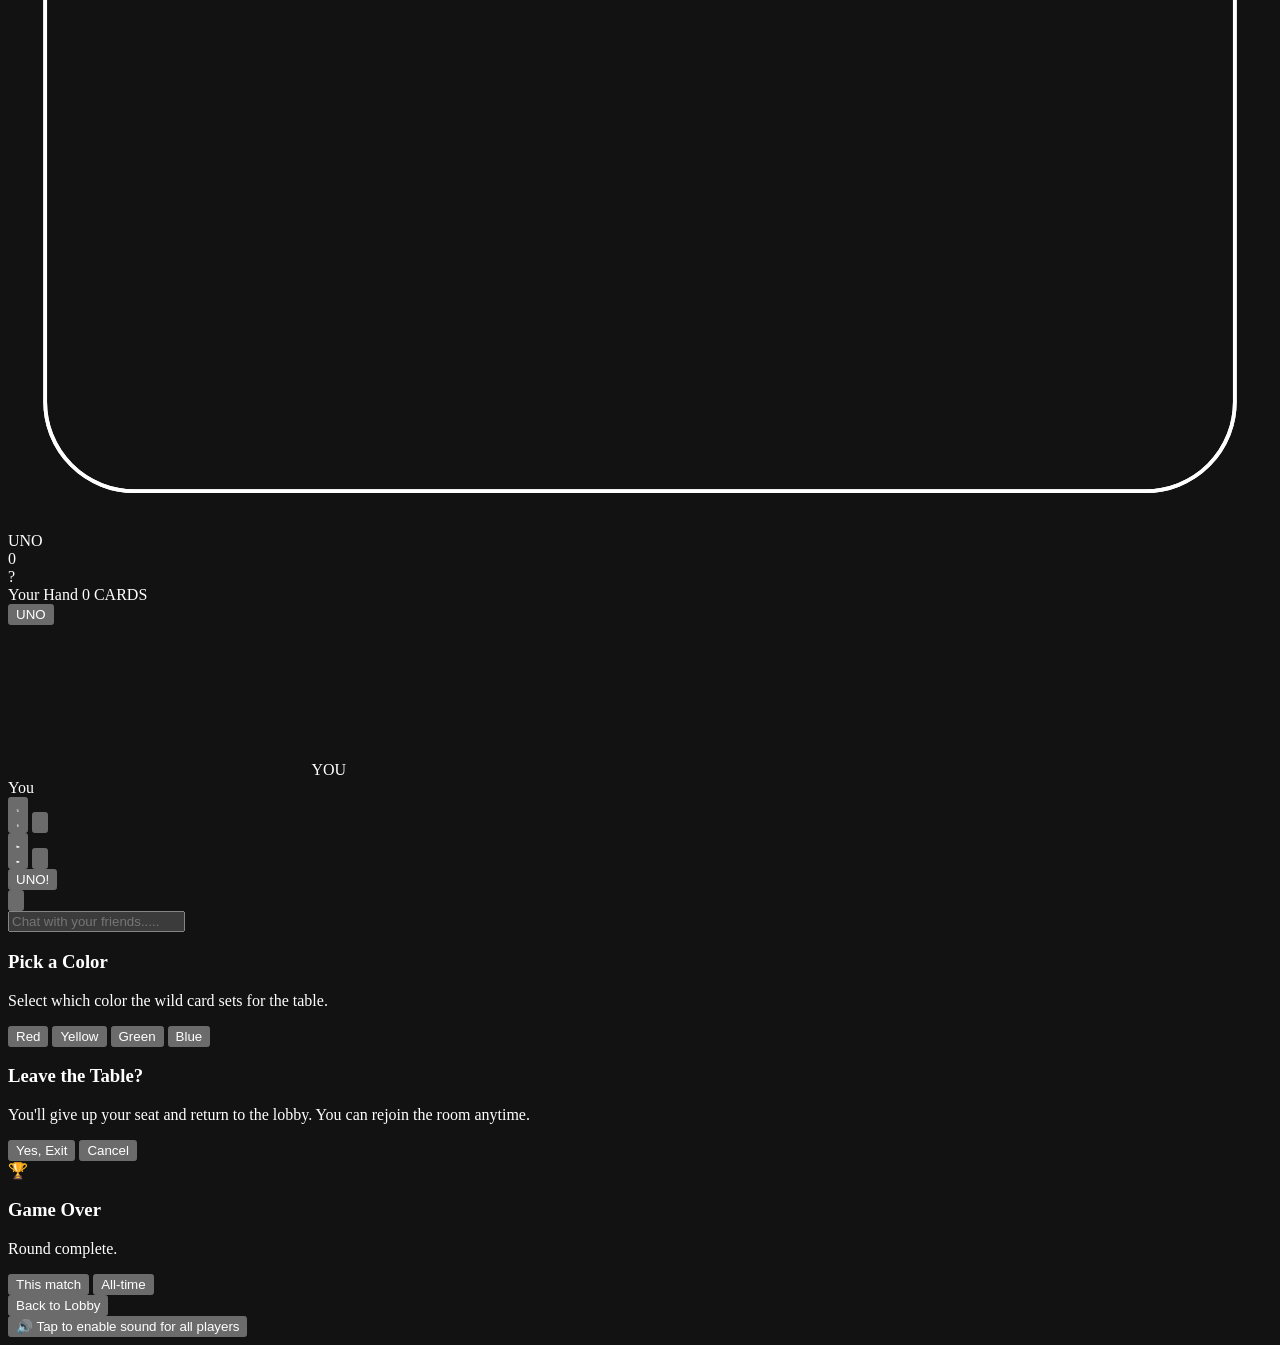
==== commit cd17bc58: "Arroww" ====
--- a/static/index.html
+++ b/static/index.html
@@ -316,31 +316,43 @@
 
              The arc carries a dash gap where the head sits, so the two ends
              meet edge to edge under the head instead of overshooting and
-             showing a doubled stroke. The gap is a share of pathLength=100 and
-             is cut on the top edge, matching the head's position.
-
-             The track is inset 10 units on every side. That inset is what the
-             arrowhead is drawn into: the head's base is wider than the stroke,
-             so it needs vertical room above and below the top edge, and an SVG
-             clips to its viewBox. The head therefore lives between y=1 and y=19
-             with its tip on the track line at y=10. -->
+             showing a doubled stroke.
+
+             The track is inset 10 units on every side and the viewBox is
+             padded a further 12 beyond that, so the drawing spans -12..352 in
+             x and -12..202 in y. The padding is headroom for the arrowhead:
+             it is positioned by offset-path and rotates to follow the corners,
+             so its extremes sweep outside the track's own bounds and an SVG
+             clips to its viewBox. -->
         <span class="pile-loop" id="pileLoop" aria-hidden="true">
+          <!-- The viewBox matches the track (a 320x170 rect at 10,10 inside a
+               340x190 box) so that, under preserveAspectRatio="none", one
+               viewBox unit maps to the same fraction of the box in both axes.
+               That keeps the CSS box and the drawn track the same rectangle.
+
+               The arrowhead sweeps outside the track when it rotates through a
+               corner. That is handled by overflow:visible on the SVG rather
+               than by padding the viewBox: padding the viewBox desynchronises
+               the two axes under preserveAspectRatio="none", because the
+               horizontal and vertical scale factors differ once the viewBox
+               aspect ratio is no longer the box's. -->
           <svg class="pile-loop-svg" viewBox="0 0 340 190" fill="none"
                preserveAspectRatio="none"
                stroke="currentColor" stroke-linecap="round" stroke-linejoin="round">
             <!-- Rectangular track with rounded corners enclosing both decks.
-                 Outer dimensions in viewBox: 340 x 190, rx=ry=24.
+                 Coordinates are in the padded viewBox above: the track itself
+                 is 320 x 170 at (10,10), rx=ry=24.
                  pathLength="100" normalises the perimeter so the travelling dash
                  is expressed as a percentage of the outline. -->
             <rect class="pile-loop-track" x="10" y="10" width="320" height="170" rx="24" ry="24" />
             <rect class="pile-loop-arc" x="10" y="10" width="320" height="170" rx="24" ry="24" pathLength="100" />
-            <!-- Arrowhead, centred on the top edge pointing clockwise (right).
-                 The tip sits on the track line (y=10) so it reads as a
-                 continuation of the stroke rather than a separate mark. The
-                 base spans y=1..19, inside the viewBox so nothing is clipped,
-                 and is 20 units wide for a recognisable taper at this scale. -->
+            <!-- Arrowhead. It is positioned by offset-path in the stylesheet
+                 and travels one full lap of the track, so its coordinates here
+                 are a local shape only: the tip points along +x and the base
+                 sits behind it, because offset-rotate: auto turns the shape to
+                 face the direction of travel. -->
             <polygon class="pile-loop-head"
-                     points="194,10 174,1 174,19" />
+                     points="20,0 0,-9 0,9" />
           </svg>
         </span>
 
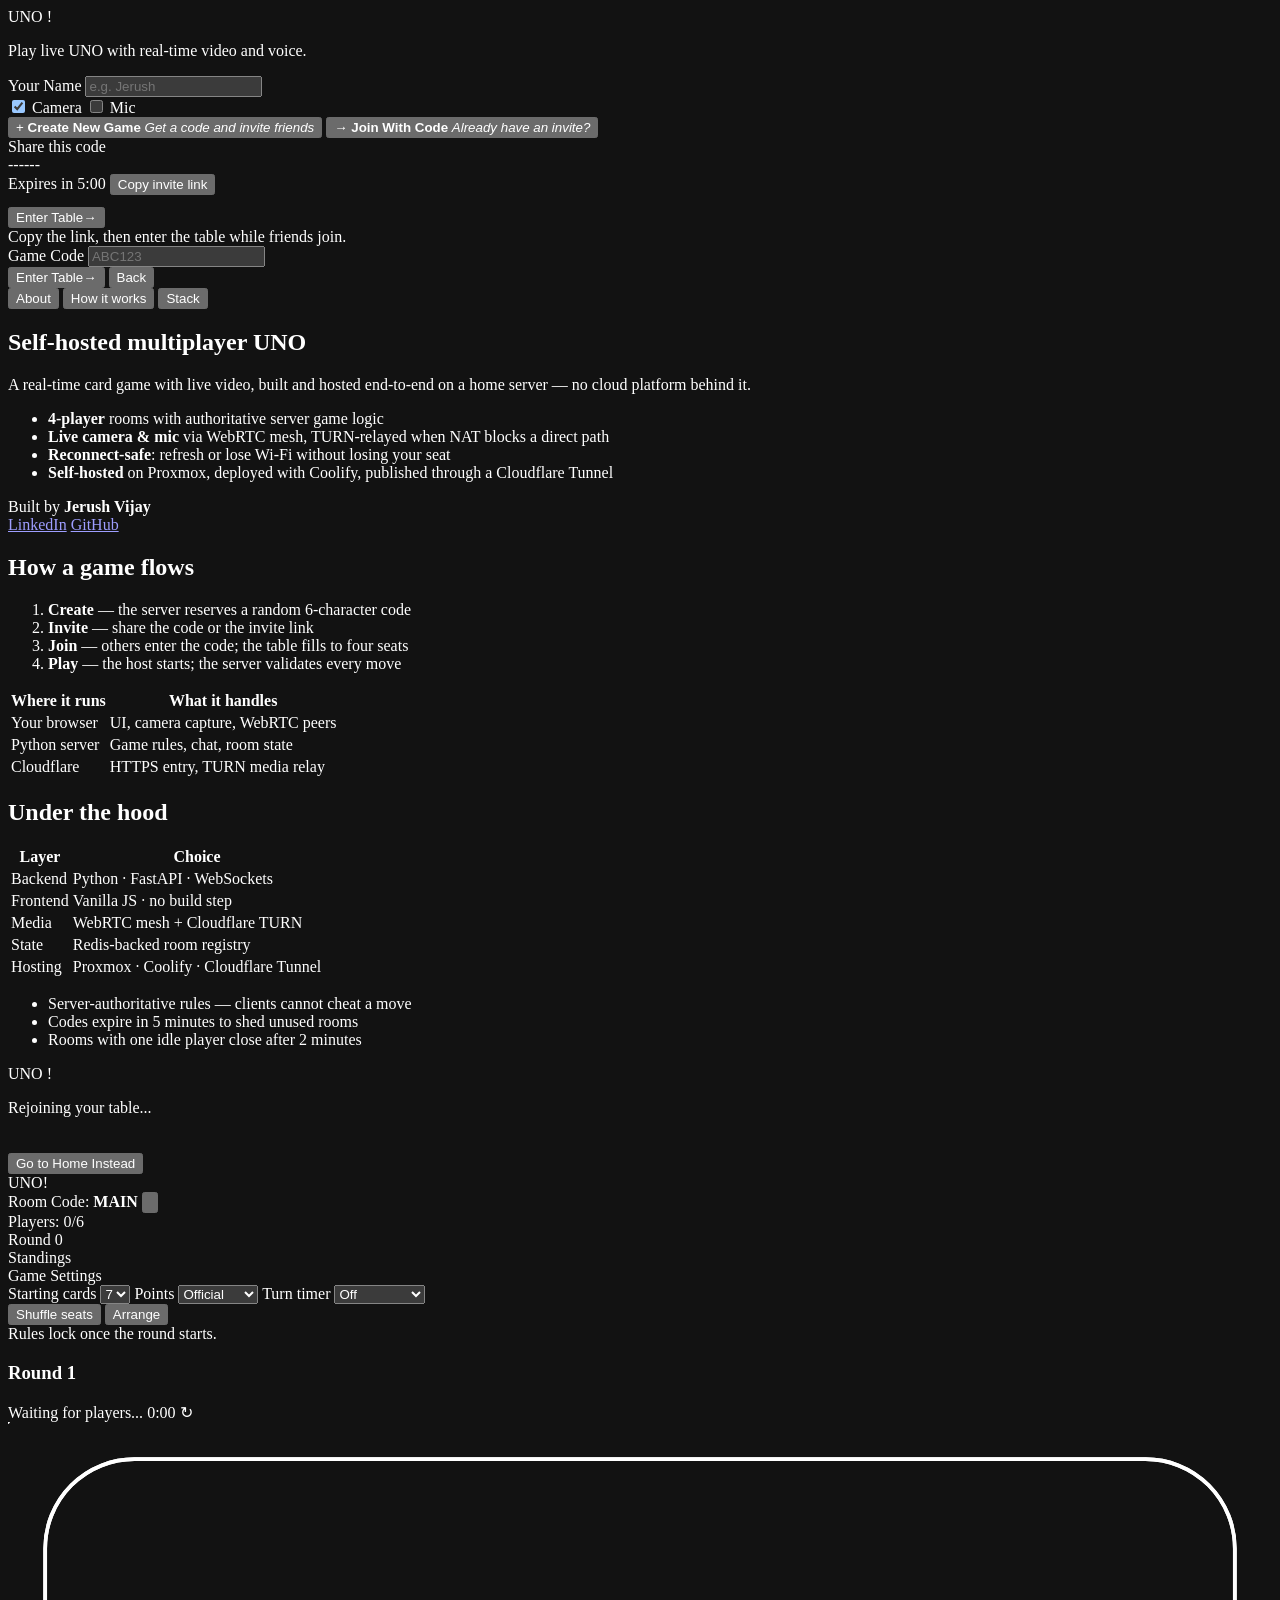
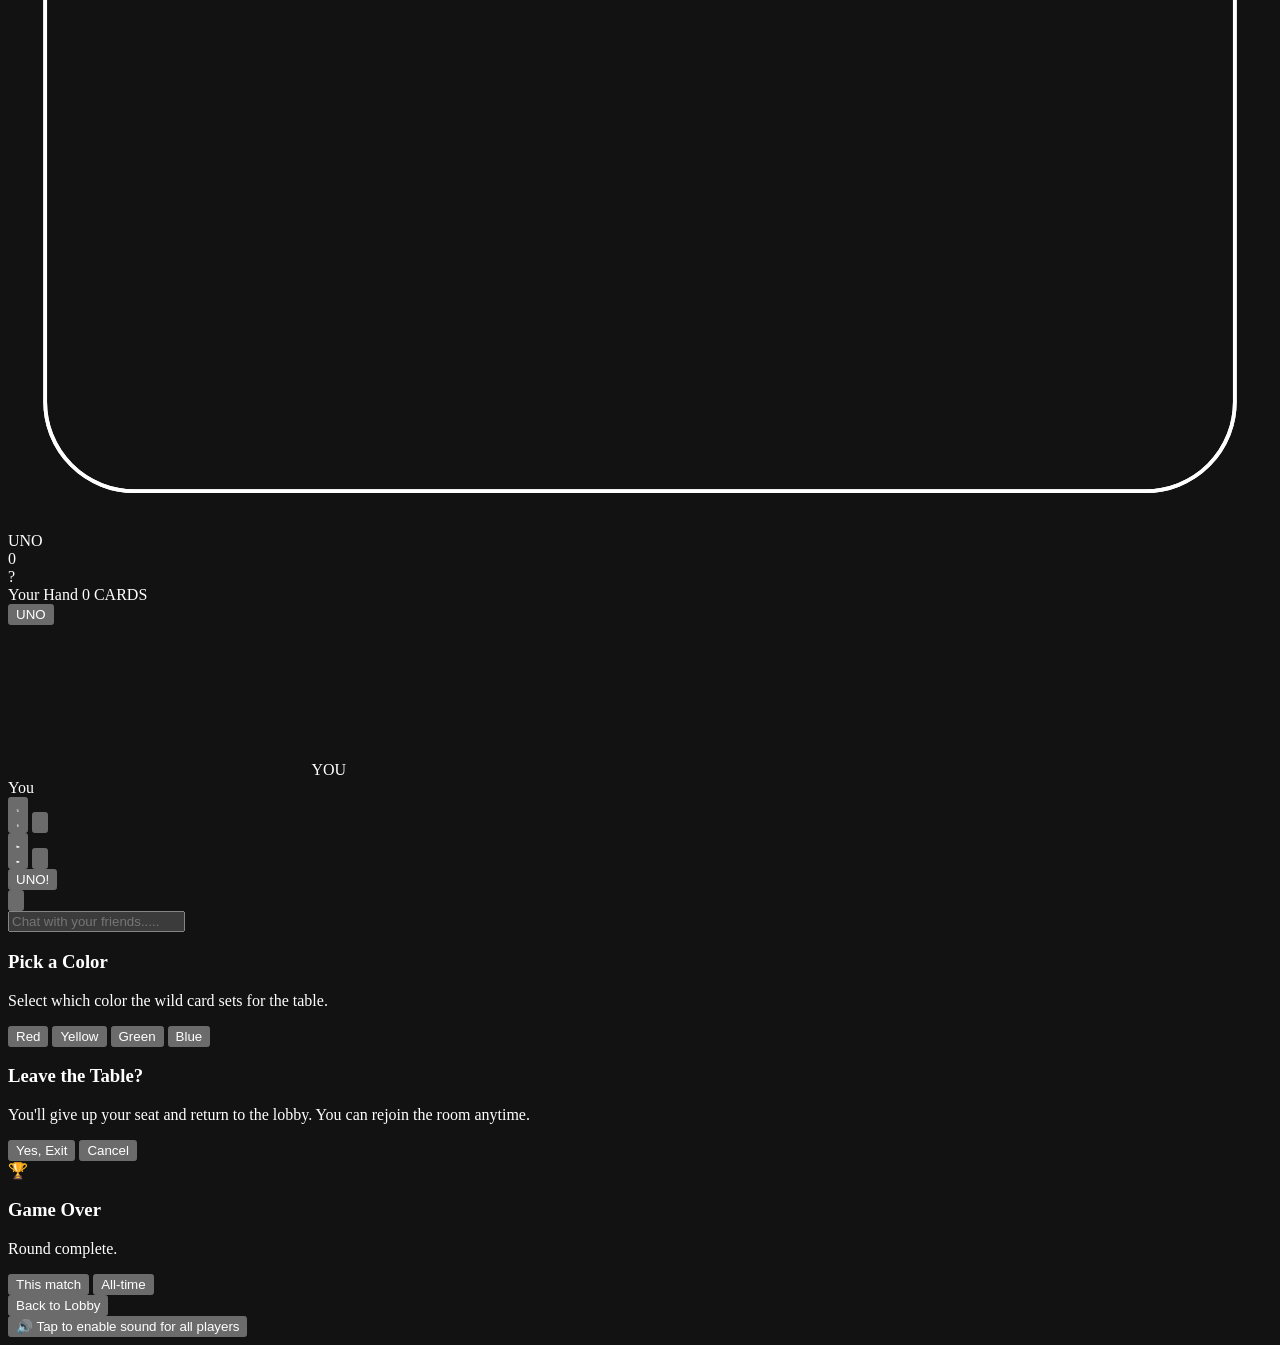
==== commit b4fab265: "Drive the play-direction arrowhead from JS so the tip leads the path The head was drawn with CSS key" ====
--- a/static/index.html
+++ b/static/index.html
@@ -318,12 +318,10 @@
              meet edge to edge under the head instead of overshooting and
              showing a doubled stroke.
 
-             The track is inset 10 units on every side and the viewBox is
-             padded a further 12 beyond that, so the drawing spans -12..352 in
-             x and -12..202 in y. The padding is headroom for the arrowhead:
-             it is positioned by offset-path and rotates to follow the corners,
-             so its extremes sweep outside the track's own bounds and an SVG
-             clips to its viewBox. -->
+             The track is inset 10 units inside the 340x190 viewBox, and the
+             arrowhead rides that track. The head is placed by transform in the
+             stylesheet, in these same viewBox units, so it stays on the stroke
+             at any window size. -->
         <span class="pile-loop" id="pileLoop" aria-hidden="true">
           <!-- The viewBox matches the track (a 320x170 rect at 10,10 inside a
                340x190 box) so that, under preserveAspectRatio="none", one
@@ -340,19 +338,32 @@
                preserveAspectRatio="none"
                stroke="currentColor" stroke-linecap="round" stroke-linejoin="round">
             <!-- Rectangular track with rounded corners enclosing both decks.
-                 Coordinates are in the padded viewBox above: the track itself
-                 is 320 x 170 at (10,10), rx=ry=24.
+                 The track is a 320 x 170 rect at (10,10), rx=ry=24, inside the
+                 340 x 190 viewBox.
                  pathLength="100" normalises the perimeter so the travelling dash
                  is expressed as a percentage of the outline. -->
             <rect class="pile-loop-track" x="10" y="10" width="320" height="170" rx="24" ry="24" />
             <rect class="pile-loop-arc" x="10" y="10" width="320" height="170" rx="24" ry="24" pathLength="100" />
-            <!-- Arrowhead. It is positioned by offset-path in the stylesheet
-                 and travels one full lap of the track, so its coordinates here
-                 are a local shape only: the tip points along +x and the base
-                 sits behind it, because offset-rotate: auto turns the shape to
-                 face the direction of travel. -->
-            <polygon class="pile-loop-head"
-                     points="20,0 0,-9 0,9" />
+            <!-- Arrowhead. Its TIP is at the local origin and the body trails
+                 along -x, so placing the tip on the track and rotating the body
+                 to face the direction of travel is all it takes to keep the head
+                 attached and pointing forward.
+
+                 The motion is driven from JavaScript (see driveLoopHead in
+                 app.js), not from CSS keyframes and not from SMIL. Both of the
+                 declarative routes were tried and both failed on real geometry:
+
+                   - A CSS transform on an SVG child resolves transform-origin
+                     against the viewBox by default, so rotate() swung the shape
+                     about the viewBox corner instead of its own tip. The head
+                     left the stroke and pointed backwards on the bottom edge.
+                   - SMIL rendered nothing at all here: the transform attribute
+                     stayed null and the shape had a zero-sized box, so the head
+                     was effectively invisible.
+
+                 Setting the transform attribute directly has no origin to get
+                 wrong and is trivially inspectable in the DOM. -->
+            <polygon class="pile-loop-head" points="0,0 -20,-9 -20,9" />
           </svg>
         </span>
 
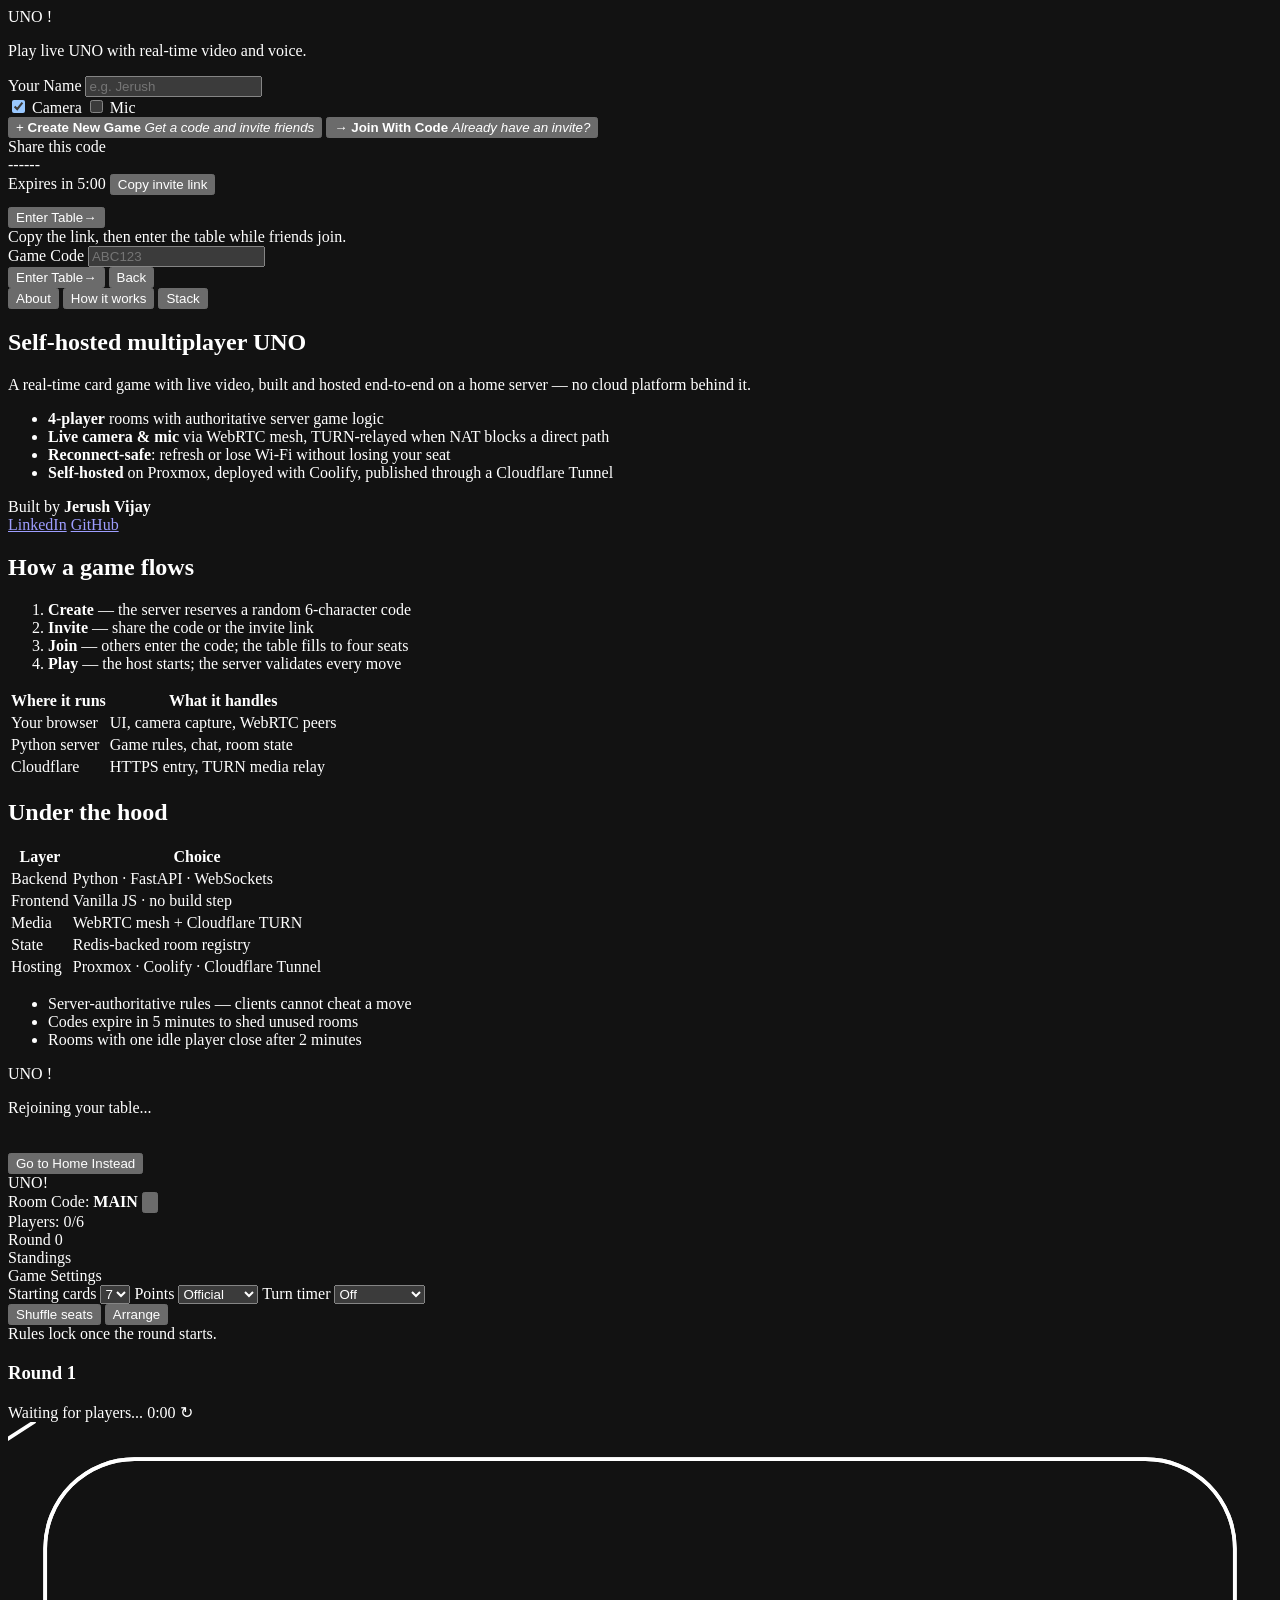
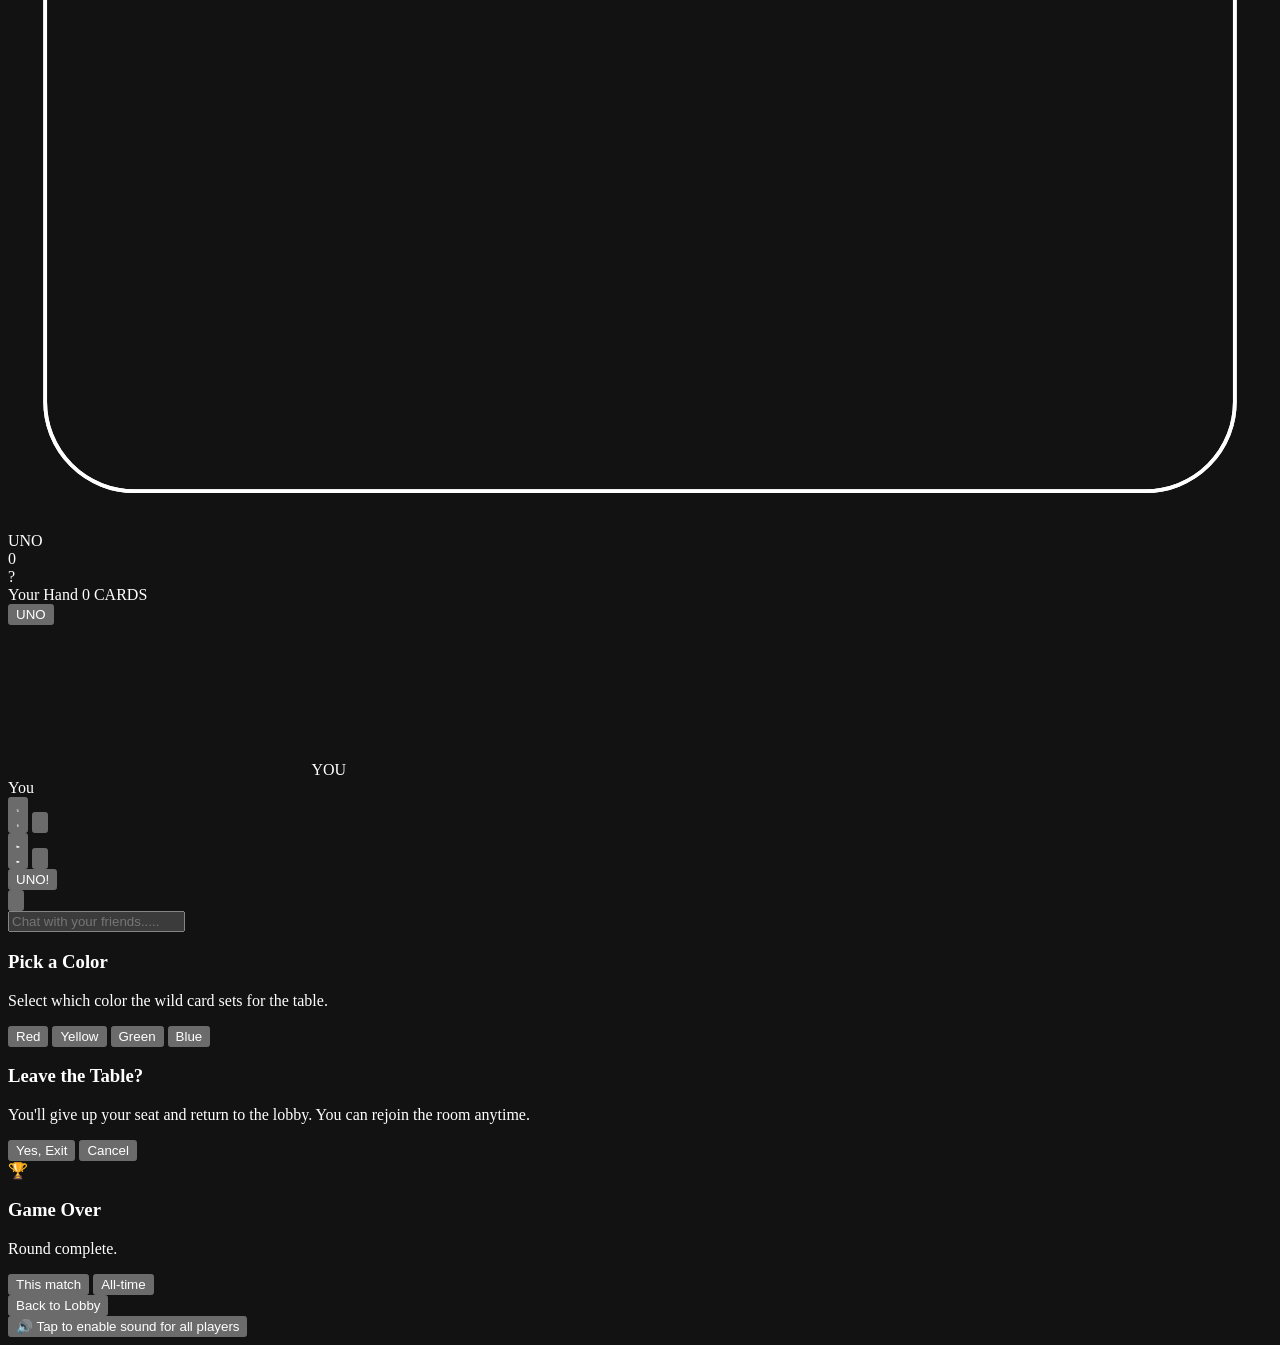
==== commit f7f1bf18: "Yeahh" ====
--- a/static/index.html
+++ b/static/index.html
@@ -344,26 +344,19 @@
                  is expressed as a percentage of the outline. -->
             <rect class="pile-loop-track" x="10" y="10" width="320" height="170" rx="24" ry="24" />
             <rect class="pile-loop-arc" x="10" y="10" width="320" height="170" rx="24" ry="24" pathLength="100" />
-            <!-- Arrowhead. Its TIP is at the local origin and the body trails
-                 along -x, so placing the tip on the track and rotating the body
-                 to face the direction of travel is all it takes to keep the head
-                 attached and pointing forward.
-
-                 The motion is driven from JavaScript (see driveLoopHead in
-                 app.js), not from CSS keyframes and not from SMIL. Both of the
-                 declarative routes were tried and both failed on real geometry:
-
-                   - A CSS transform on an SVG child resolves transform-origin
-                     against the viewBox by default, so rotate() swung the shape
-                     about the viewBox corner instead of its own tip. The head
-                     left the stroke and pointed backwards on the bottom edge.
-                   - SMIL rendered nothing at all here: the transform attribute
-                     stayed null and the shape had a zero-sized box, so the head
-                     was effectively invisible.
-
-                 Setting the transform attribute directly has no origin to get
-                 wrong and is trivially inspectable in the DOM. -->
-            <polygon class="pile-loop-head" points="0,0 -20,-9 -20,9" />
+            <!-- Arrowhead. It is shaped so the BASE straddles the stroke and the
+                 tip leads along the path, with the centroid sitting on the
+                 origin. Placing the origin on the track centreline then makes
+                 the triangle genuinely overlap the line instead of parking
+                 alongside it.
+
+                 The tip points along +x, which is why 0deg is the direction of
+                 travel across the top edge.
+
+                 Position and facing are written to the transform attribute each
+                 frame by driveLoopHead in app.js. See there for why it is not
+                 driven by CSS or SMIL. -->
+            <polygon class="pile-loop-head" points="7,0 -7,-9 -7,9" />
           </svg>
         </span>
 
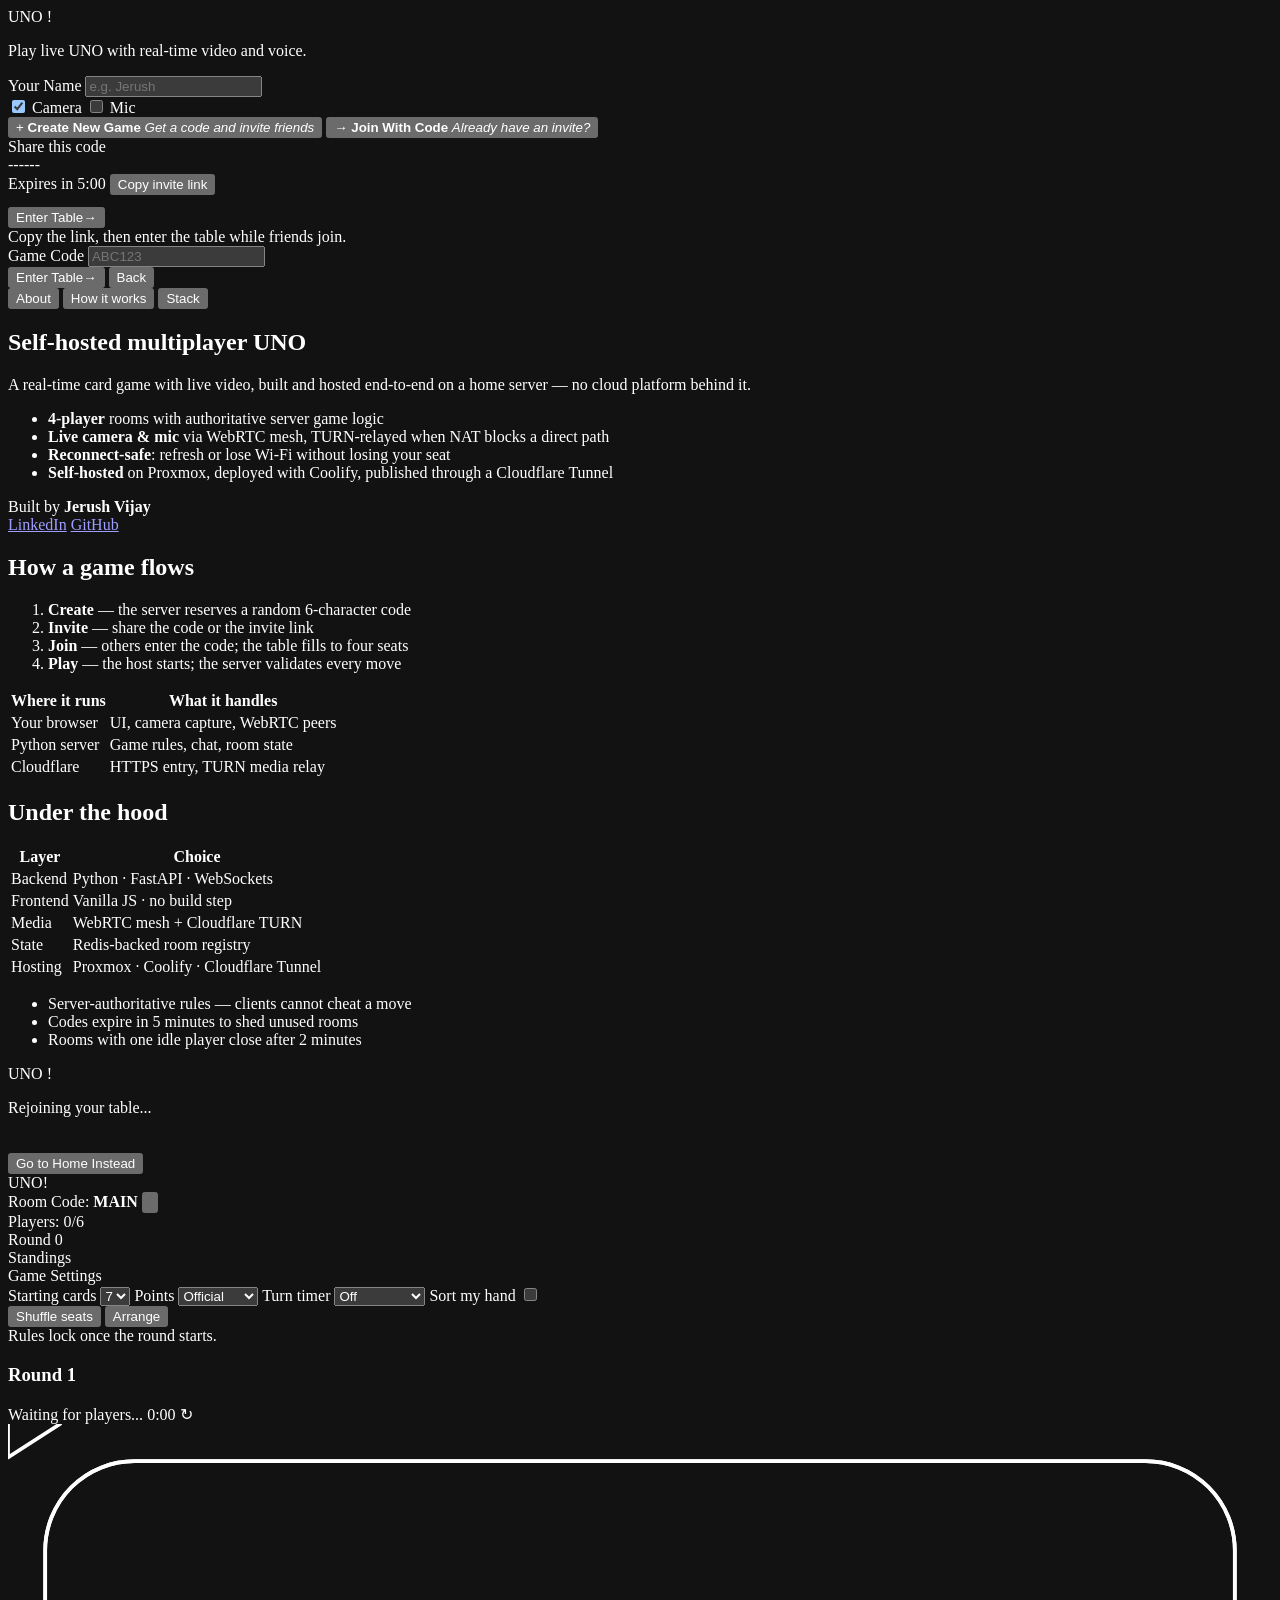
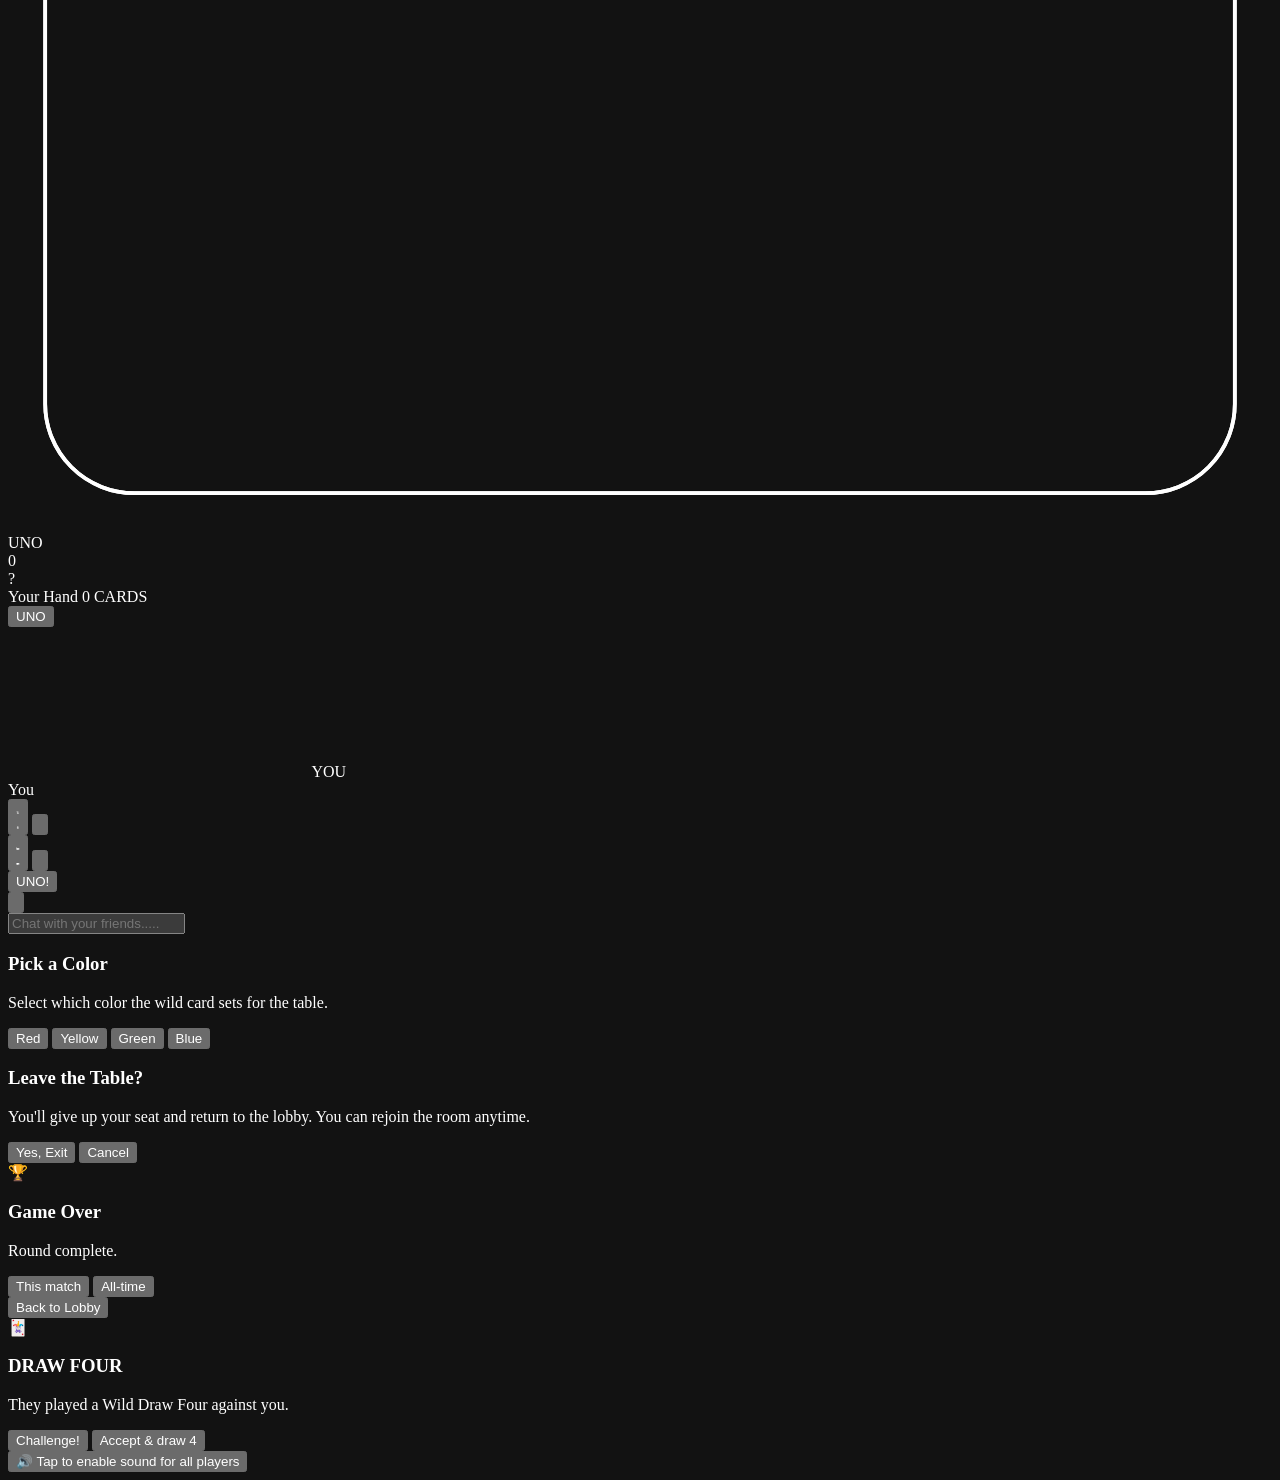
==== commit d7f55d60: "Yeahh fix" ====
--- a/static/index.html
+++ b/static/index.html
@@ -247,6 +247,10 @@
           <option value="60">60 seconds</option>
         </select>
       </label>
+      <label class="settings-row">
+        <span>Sort my hand</span>
+        <input type="checkbox" id="setSortHand"/>
+      </label>
       <div class="settings-actions">
         <button type="button" id="btnShuffleSeats">Shuffle seats</button>
         <button type="button" id="btnArrangeSeats">Arrange</button>
@@ -275,6 +279,10 @@
             <span class="seat-score-text">0</span>
           </div>
           <div class="opp-card-tray"></div>
+          <!-- The exact hand size, directly under the fan. The fan itself
+               caps how many card backs it draws, so this label is what keeps
+               a 14-card hand from reading the same as a 10-card one. -->
+          <div class="opp-hand-count" hidden>0</div>
         </div>
       </div>
     </template>
@@ -323,40 +331,39 @@
              stylesheet, in these same viewBox units, so it stays on the stroke
              at any window size. -->
         <span class="pile-loop" id="pileLoop" aria-hidden="true">
-          <!-- The viewBox matches the track (a 320x170 rect at 10,10 inside a
-               340x190 box) so that, under preserveAspectRatio="none", one
-               viewBox unit maps to the same fraction of the box in both axes.
-               That keeps the CSS box and the drawn track the same rectangle.
+          <!-- The box aspect ratio is pinned to the viewBox (340:190) in the
+               stylesheet, so one viewBox unit maps to the SAME number of
+               pixels on both axes. That is what keeps the corners circular and
+               the arrowhead's heading true; the old box derived width and
+               height with two different factors (340/320 and 190/170) and
+               stretched the drawing into a slightly elliptical ring.
 
                The arrowhead sweeps outside the track when it rotates through a
                corner. That is handled by overflow:visible on the SVG rather
-               than by padding the viewBox: padding the viewBox desynchronises
-               the two axes under preserveAspectRatio="none", because the
-               horizontal and vertical scale factors differ once the viewBox
-               aspect ratio is no longer the box's. -->
+               than by padding the viewBox: padding the viewBox would break the
+               box's aspect ratio again. -->
           <svg class="pile-loop-svg" viewBox="0 0 340 190" fill="none"
-               preserveAspectRatio="none"
+               preserveAspectRatio="xMidYMid meet"
                stroke="currentColor" stroke-linecap="round" stroke-linejoin="round">
             <!-- Rectangular track with rounded corners enclosing both decks.
                  The track is a 320 x 170 rect at (10,10), rx=ry=24, inside the
                  340 x 190 viewBox.
-                 pathLength="100" normalises the perimeter so the travelling dash
-                 is expressed as a percentage of the outline. -->
+                 pathLength="100" normalises the perimeter so both the head's
+                 progress and the body's dash offset are in the same units: a
+                 percentage of one lap. app.js drives both from one number. -->
             <rect class="pile-loop-track" x="10" y="10" width="320" height="170" rx="24" ry="24" />
             <rect class="pile-loop-arc" x="10" y="10" width="320" height="170" rx="24" ry="24" pathLength="100" />
-            <!-- Arrowhead. It is shaped so the BASE straddles the stroke and the
-                 tip leads along the path, with the centroid sitting on the
-                 origin. Placing the origin on the track centreline then makes
-                 the triangle genuinely overlap the line instead of parking
-                 alongside it.
-
-                 The tip points along +x, which is why 0deg is the direction of
-                 travel across the top edge.
+            <!-- Arrowhead. Its BASE runs through the local origin (base midpoint
+                 at 0,0, half-width 9 either side) and its tip leads 14 units
+                 along +x, so +x is the direction of travel. Placing the origin
+                 on the track's centreline puts the line through the middle of
+                 the head, and the body's dash ends exactly on that origin -
+                 which is what makes head and body read as ONE arrow.
 
                  Position and facing are written to the transform attribute each
                  frame by driveLoopHead in app.js. See there for why it is not
                  driven by CSS or SMIL. -->
-            <polygon class="pile-loop-head" points="7,0 -7,-9 -7,9" />
+            <polygon class="pile-loop-head" points="14,0 0,-9 0,9" />
           </svg>
         </span>
 
@@ -516,6 +523,20 @@
   </div>
 </div>
 
+<!-- Wild Draw Four challenge. Shown only to the player the Draw Four was
+     played against; everyone else just sees the banner wait. -->
+<div class="modal-overlay" id="modalChallenge">
+  <div class="modal-card">
+    <span class="victory-trophy">&#127183;</span>
+    <h3 id="challengeTitle">DRAW FOUR</h3>
+    <p id="challengeMsg">They played a Wild Draw Four against you.</p>
+    <div class="gameover-actions">
+      <button class="btn-primary" id="btnChallenge">Challenge!</button>
+      <button class="btn-secondary" id="btnAcceptDraw">Accept &amp; draw 4</button>
+    </div>
+  </div>
+</div>
+
 <div id="toast-container"></div>
 
 <button id="audioUnlockBanner" type="button">
